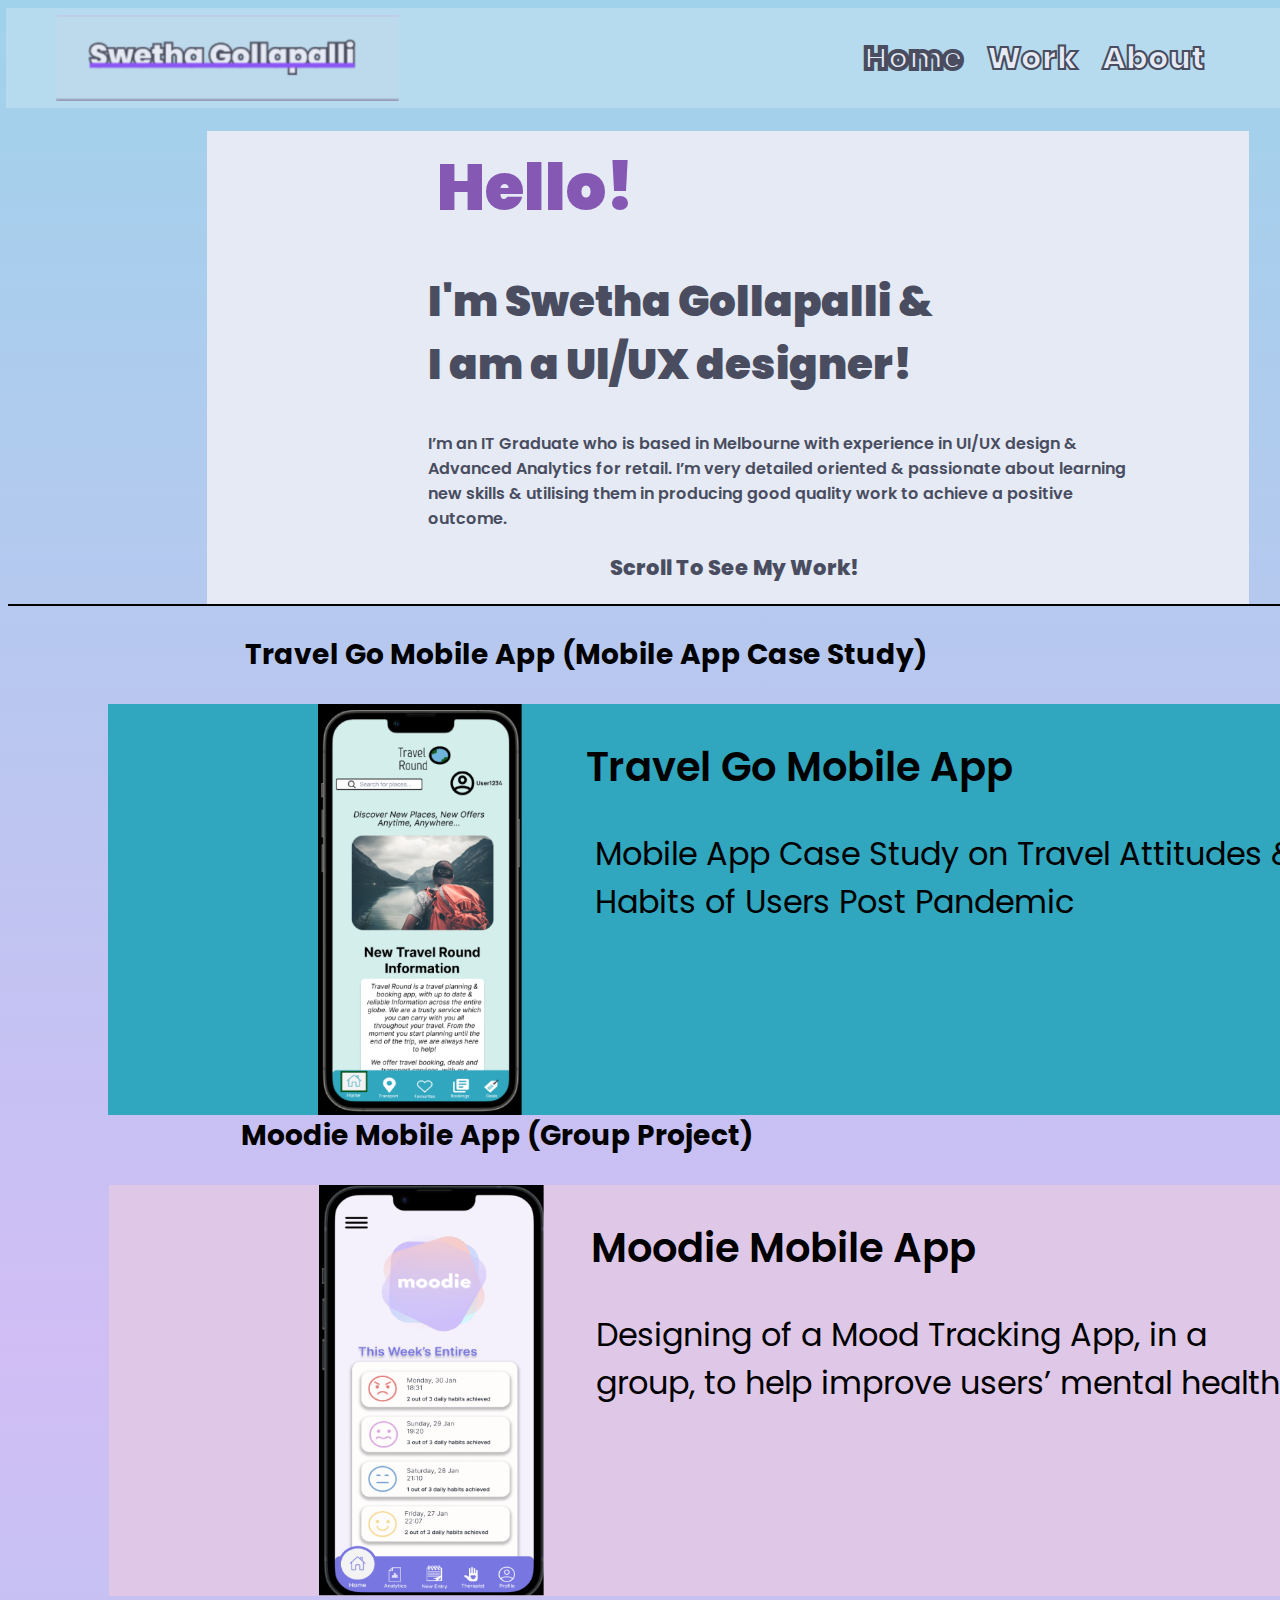
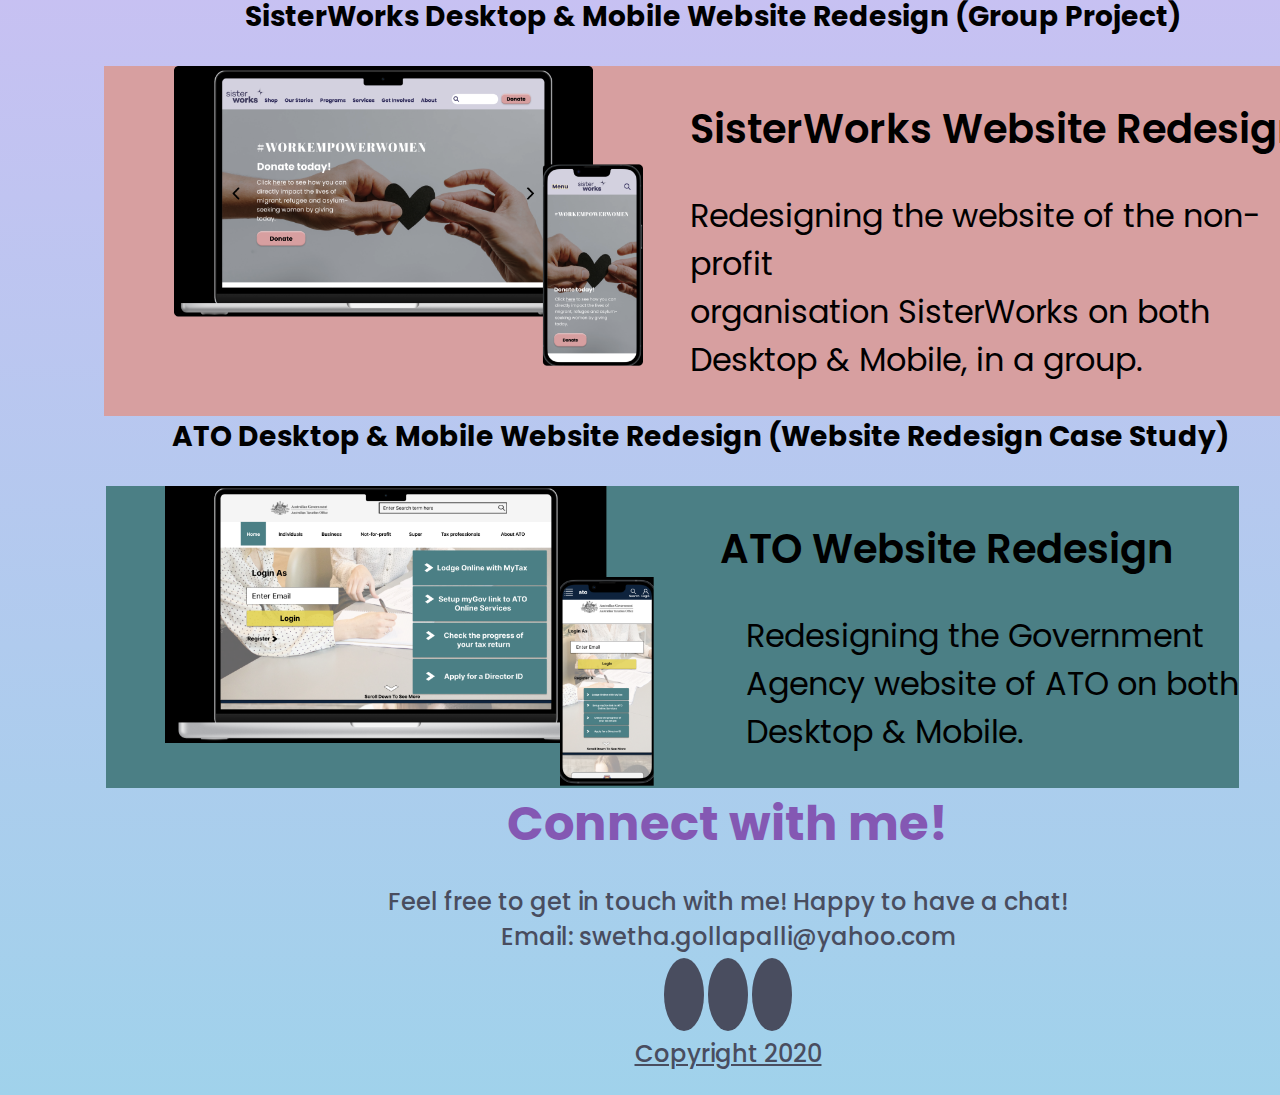
==== index.html @ e9891f5d "Renaming files name" ====
<html>
    <head>
        <meta name='viewport' content='width=device-width, initial-scale=1'>
        <link rel="stylesheet" href="css/index.css">
        <link rel="preconnect" href="https://fonts.googleapis.com">
        <link rel="preconnect" href="https://fonts.gstatic.com" crossorigin>
        <link href="https://fonts.googleapis.com/css2?family=Poppins:wght@400;500;600;700;800;900&display=swap" rel="stylesheet">
        <title></title>
    </head>
    <body>
        <header class= "Navigation">    
            <div class= "inline-block-logo">
                <img src="Images/Screen Shot 2023-04-27 at 6.40 1.png"> 
            </div>
            <nav class= "inline-block">
                <ul>
                    <li id= "Home">Home</li>
                    <li>Work</li>
                    <li>About</li>
                  </ul>
            </nav>
        </header>
        <section class="hero">
            <div class="content">
                <h1 id="uh1">Hello!</h1>
                <h2 id="uh2">I'm Swetha Gollapalli & <br> I am a Ul/UX designer!</h2>
                <p> I’m an IT Graduate who is based in Melbourne with experience in UI/UX design & <br> Advanced Analytics for retail. 
                    I’m very detailed oriented & passionate about learning <br> new skills & utilising them in producing good quality work to achieve a positive <br> outcome.
                </p>
                <p id= "Scroll">Scroll To See My Work!</p>
                <!--Down arrow icon won't be implemented at the moment, researching for a library-->
            </div>
            </section>

            <div class="line-1"></div>

        <section class="casestudyone">
        <div class= "content1">
            <h3>
                Travel Go Mobile App (Mobile App Case Study)
            </h3>
            <div class= "backing-block1">
                <img src= "Images/Case Study image 1.png">
                <h2>Travel Go Mobile App</h2>
                <p>Mobile App Case Study on Travel Attitudes & <br> Habits of Users Post Pandemic</p>
                
            </div>
        </div>
        <section>

        <section class="casestudytwo">
        <div class= "content2">
            <h3>
                Moodie Mobile App (Group Project)
            </h3>
            <div class= "backing-block2">
                <img src= "Images/Case Study image 2.png">
                <h2>Moodie Mobile App</h2>
                <p>Designing of a Mood Tracking App, in a <br> group, to help improve users’ mental health.</p>
            </div>
        </div>
        <section>

        <section class="casestudythree">
        <div class= "content3">
            <h3>
                SisterWorks Desktop & Mobile Website Redesign (Group Project)
            </h3>
            <div class= "backing-block3">
                <img src= "Images/Case Study image 3.png">
                <h2>SisterWorks Website Redesign</h2>
                <p>Redesigning the website of the non-profit <br> organisation SisterWorks on both Desktop & Mobile, in a group.</p>
            </div>
        </div>
        <section>

        <section class="casestudyfour">
        <div class= "content4">
            <h3>
                ATO Desktop & Mobile Website Redesign (Website Redesign Case Study)
            </h3>
            <div class= "backing-block4">
                <img src= "Images/Case Study image 4.png">
                <h2>ATO Website Redesign</h2>
                <p>Redesigning the Government <br> Agency website of ATO on both <br> Desktop & Mobile.</p>
            </div>
        </div>
        <section>


        <footer class= "Footer">
            <h1>Connect with me!</h1>
            <p id="intouch">
                 Feel free to get in touch with me! Happy to have a chat!<br>Email: swetha.gollapalli@yahoo.com
            </p>
            <a href="#" class="fa fa-facebook"></a>
            <a href="#" class="fa fa-instagram"></a>
            <a href="#" class="fa fa-linkedin"></a>

            <p id= "copy"> Copyright 2020 </p>
        </footer>
    </body>
</html>
---- css/index.css ----
body {
    background-image: linear-gradient(#A0D2EB, #D0BDF4, #A0D2EB);
      background-repeat: no-repeat;
      text-align: center;
      width: 1440px;
}


.inline-block li {
    display: inline-block;
    text-align: end;
    font-size: 32px;
    font-family: 'Poppins', sans-serif;
    font-weight: 800;
    color: #E5EAF5;
    stroke: #494D5F;
    -webkit-text-stroke-width: 2px;
    -webkit-text-stroke-color: #494D5F;
    margin: 10px;
}

#Home {
    -webkit-text-stroke-width: 4px;
}

.inline-block {
    text-align: end;
    float: right;
    margin-left: 415px;
}

.inline-block-logo img {
    vertical-align: top;
    float: left;
    height: 86px;
    margin-left: 50px;
}

.hero {
    align-items: left;
    display: flex;
    margin-left: 366px;
    background-color: #E5EAF5;
    margin-right: 199px;
    margin-left: 199;
    margin-top: 25px;
}

.content {
    text-align: left;
    margin-left: 221px;

}

.Navigation {
    display: flex;
    vertical-align: top;
    background-color: #B6DBEE;
    align-items: center;
    margin: -2px;
    margin-top: 0px;
}

#uh1 {
    font-family: 'Poppins', sans-serif;
    font-weight: 900;
    font-size: 64px;
    color: #8458B3
}

#uh2 {
    font-family: 'Poppins', sans-serif;
    font-weight: 900;
    font-size: 42px;
    color: #494D5F
}

#Scroll {
    font-family: 'Poppins', sans-serif;
    font-weight: 800;
    font-size: 21px;
    text-align: center;
    margin-left: -85px;
}

.line-1 {
    height: 2px;
    background: black;
  }

  .line-2 {
    height: 2px;
    background: black;
  }

.hero p {
    font-family: 'Poppins', sans-serif;
    font-weight: 600;
    color: #494D5F
}

h1 {
    font-family: 'Poppins', sans-serif;
    font-weight: 700;
    font-size: 48px;
    color: #8458B3;
    margin: 9px;
}

h2 {
    font-family: 'Poppins', sans-serif;
    font-weight: 600;
    font-size: 40px;
}

h3 {
    font-family: 'Poppins', sans-serif;
    font-weight: 700;
    font-size: 28px;
}


.content1 h3 {
    text-align: left;
    margin-left: 237px;
}

.backing-block1{
    float: left;
    background-color: #31A6BF;
    margin-left: 100px;
}

.backing-block1 h2{
    margin-right: 218px;
}

.backing-block1 p {
    font-size: 32px;
    font-family: 'Poppins', sans-serif;
    font-weight: 400;
    margin-left: 487px;
    text-align: left;
}

.backing-block1 img {
    float: left;
    height: 411px;
    margin-left: 210px;

}



.content2 h3 {
    text-align: left;
    margin-left: 233px;
    margin-right: 50px;
}

.backing-block2{
    float: left;
    background-color: #DFC8E7;
    margin-left: 101px;
}

.backing-block2 h2{
    margin-right: 264px;
}

.backing-block2 p {
    font-size: 32px;
    font-family: 'Poppins', sans-serif;
    font-weight: 400;
    margin-left: 487px;
    text-align: left;
}

.backing-block2 img {
    float: left;
    height: 411px;
    margin-left: 210px;

}


.content3 h3 {
    text-align: left;
    margin-left: 237px;
}

.backing-block3{
    float: left;
    background-color: #D79FA0;
    margin-left: 96px;
    margin-right: 144px;
}

.backing-block3 h2{
        margin-left: 500px;
        text-align: left;
        padding-left: -27px;
        padding-left: 86px;
}

.backing-block3 p {
    font-size: 32px;
    font-family: 'Poppins', sans-serif;
    font-weight: 400;
    margin-left: 586px;
    text-align: left;
}

.backing-block3 img {
    float: left;
    height: 300px;
    margin-left: 70px;

}

.content4 h3 {
    text-align: left;
    margin-left: 164px;
}

.backing-block4{
    float: left;
    background-color: #4B7F85;
    margin-left: 98px;
    margin-right: 184px;
}

.backing-block4 h2{
    margin-left: 73px;
}

.backing-block4 p {
    font-size: 32px;
    font-family: 'Poppins', sans-serif;
    font-weight: 400;
    margin-left: 640px;
    text-align: left;
}

.backing-block4 img {
    float: left;
    height: 300px;
    margin-left: 59px;

}

.Footer {
margin-top: 50px;
}



#intouch {
    font-family: 'Poppins', sans-serif;
    font-size: 24px;
    font-weight: 500;
    color: #494D5F
}

#copy{
    font-family: 'Poppins', sans-serif;
    font-size: 24px;
    font-weight: 500;
    color: #494D5F;
    text-decoration:underline;
}

footer .fa {
    padding: 20px;
    font-size: 30px;
    width: 30px;
    text-align: center;
    text-decoration: none;
    margin: 5px 2px;
    border-radius: 50%;
  }
  
  .fa:hover {
      opacity: 0.7;
  }
  
  .fa-facebook {
    background: #494D5F;
    color: white;
  }

  .fa-instagram {
    background: #494D5F;
    color: white;
  }

  .fa-linkedin {
    background: #494D5F;
    color: white;
  }
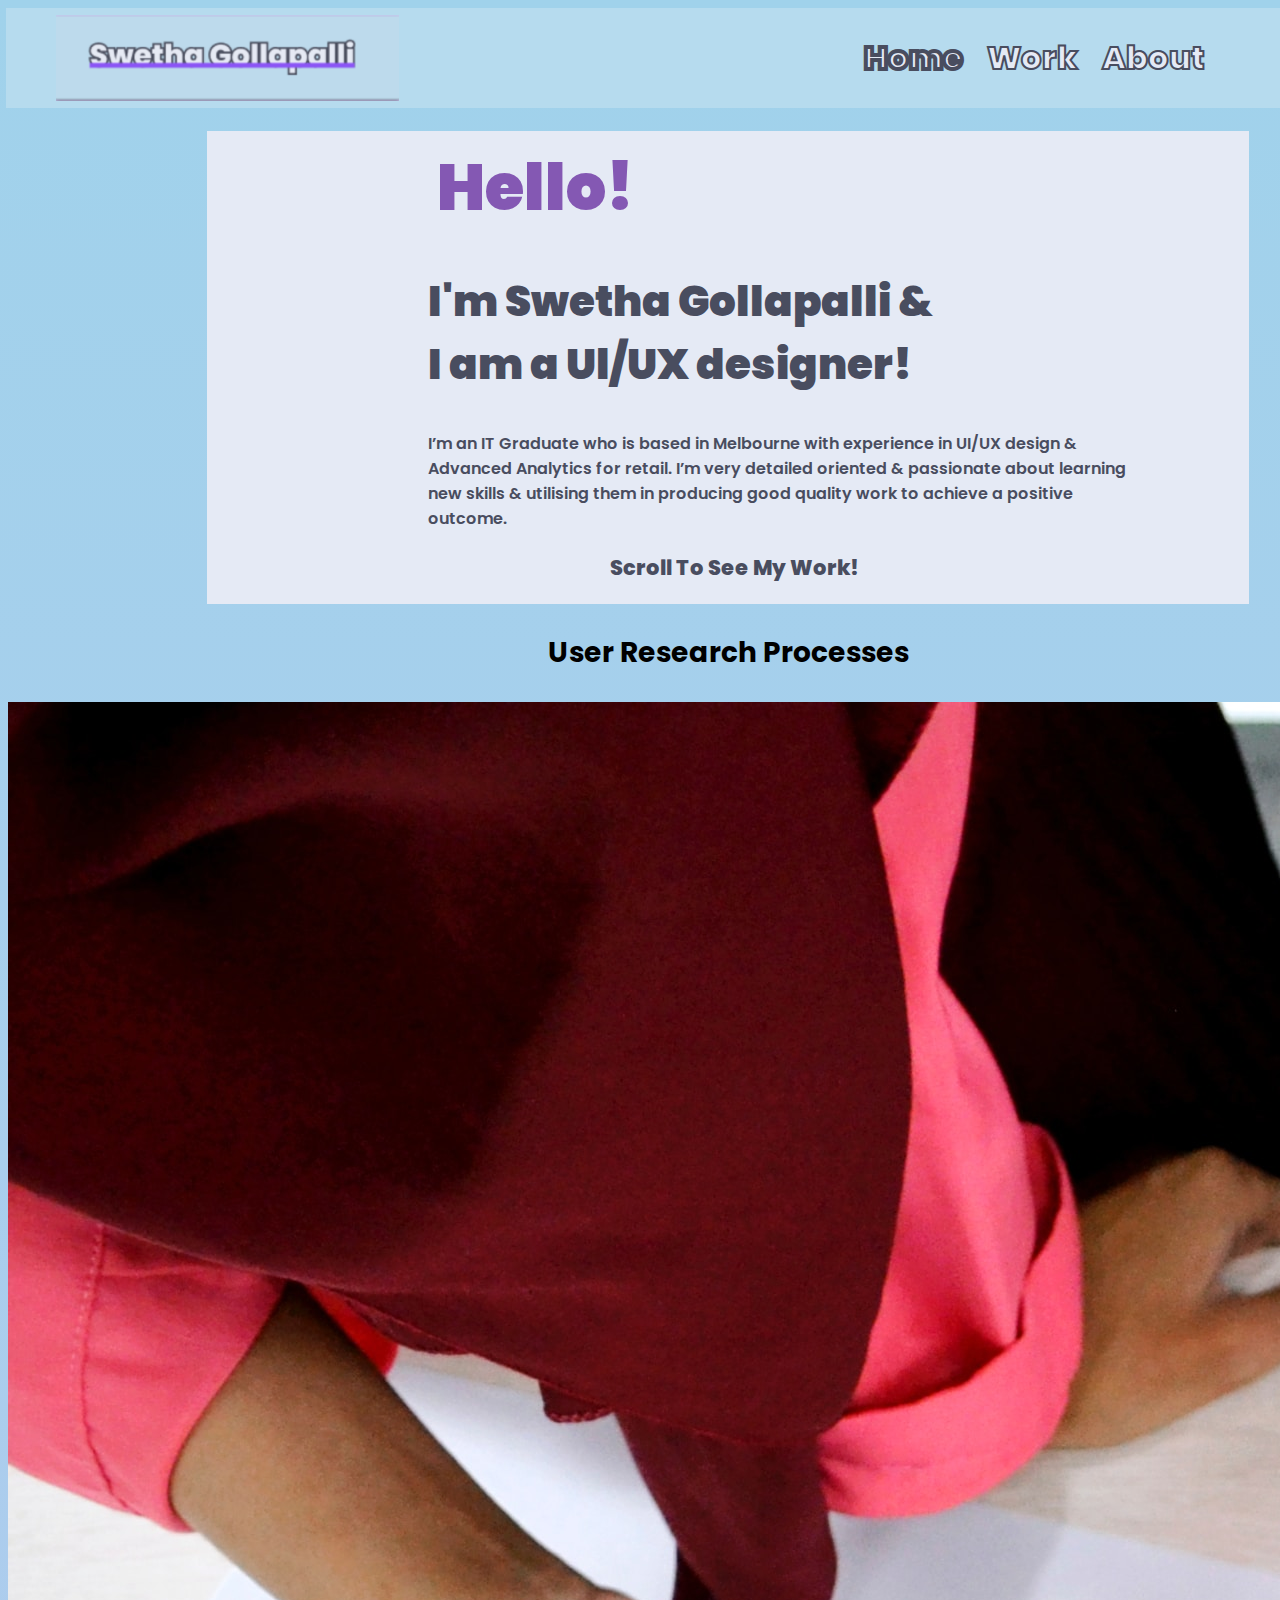
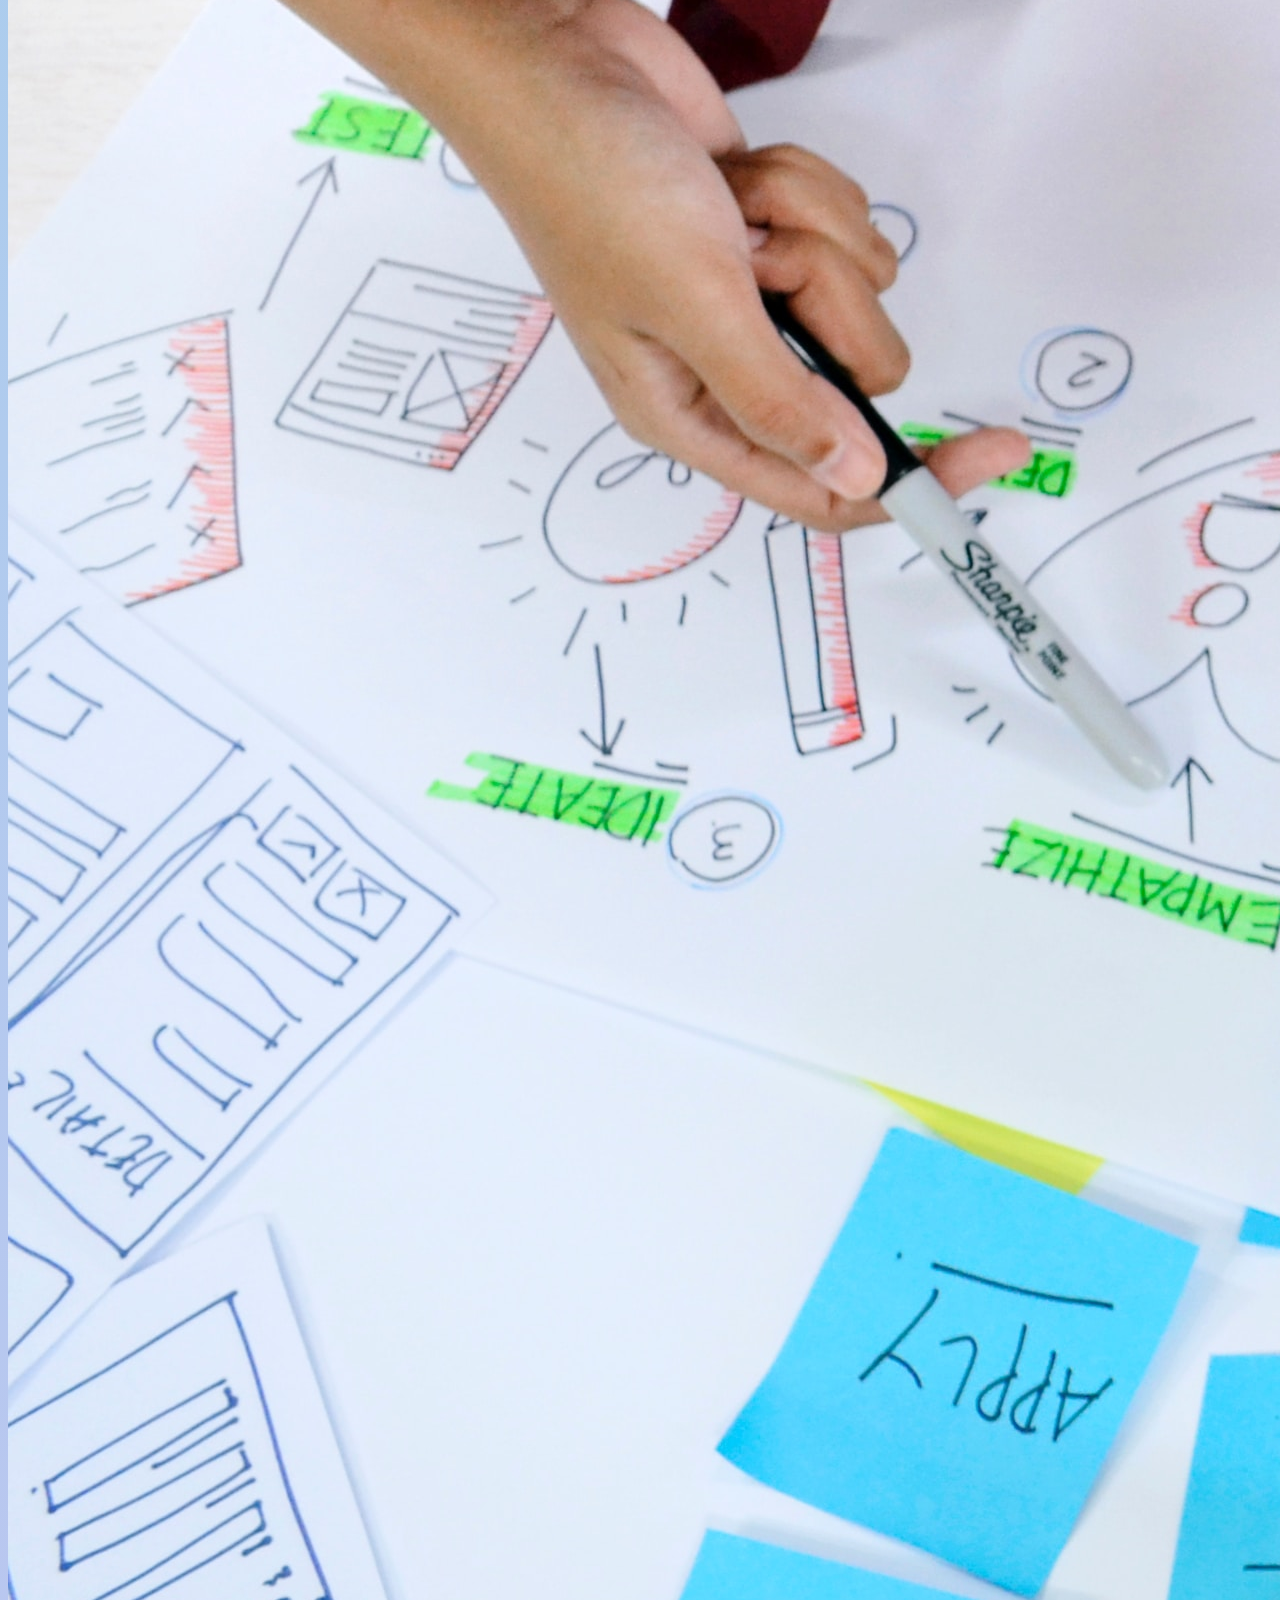
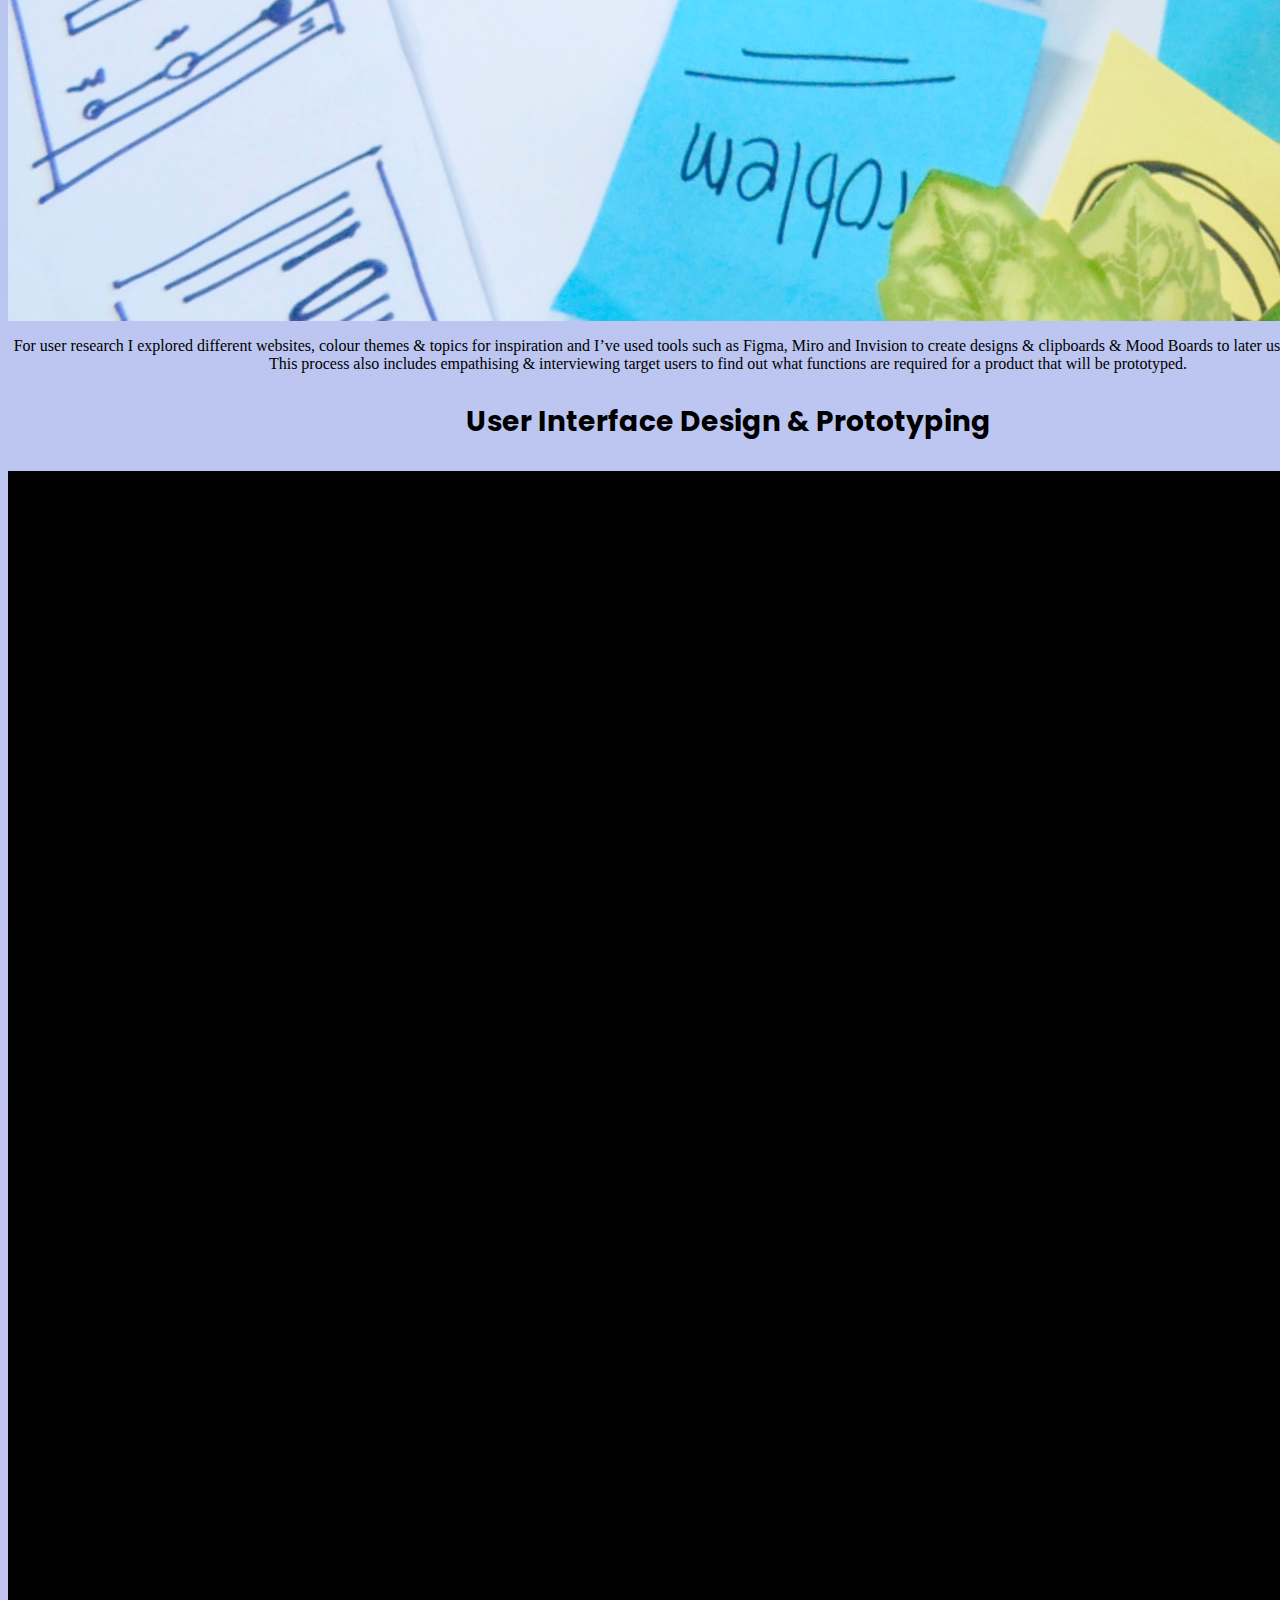
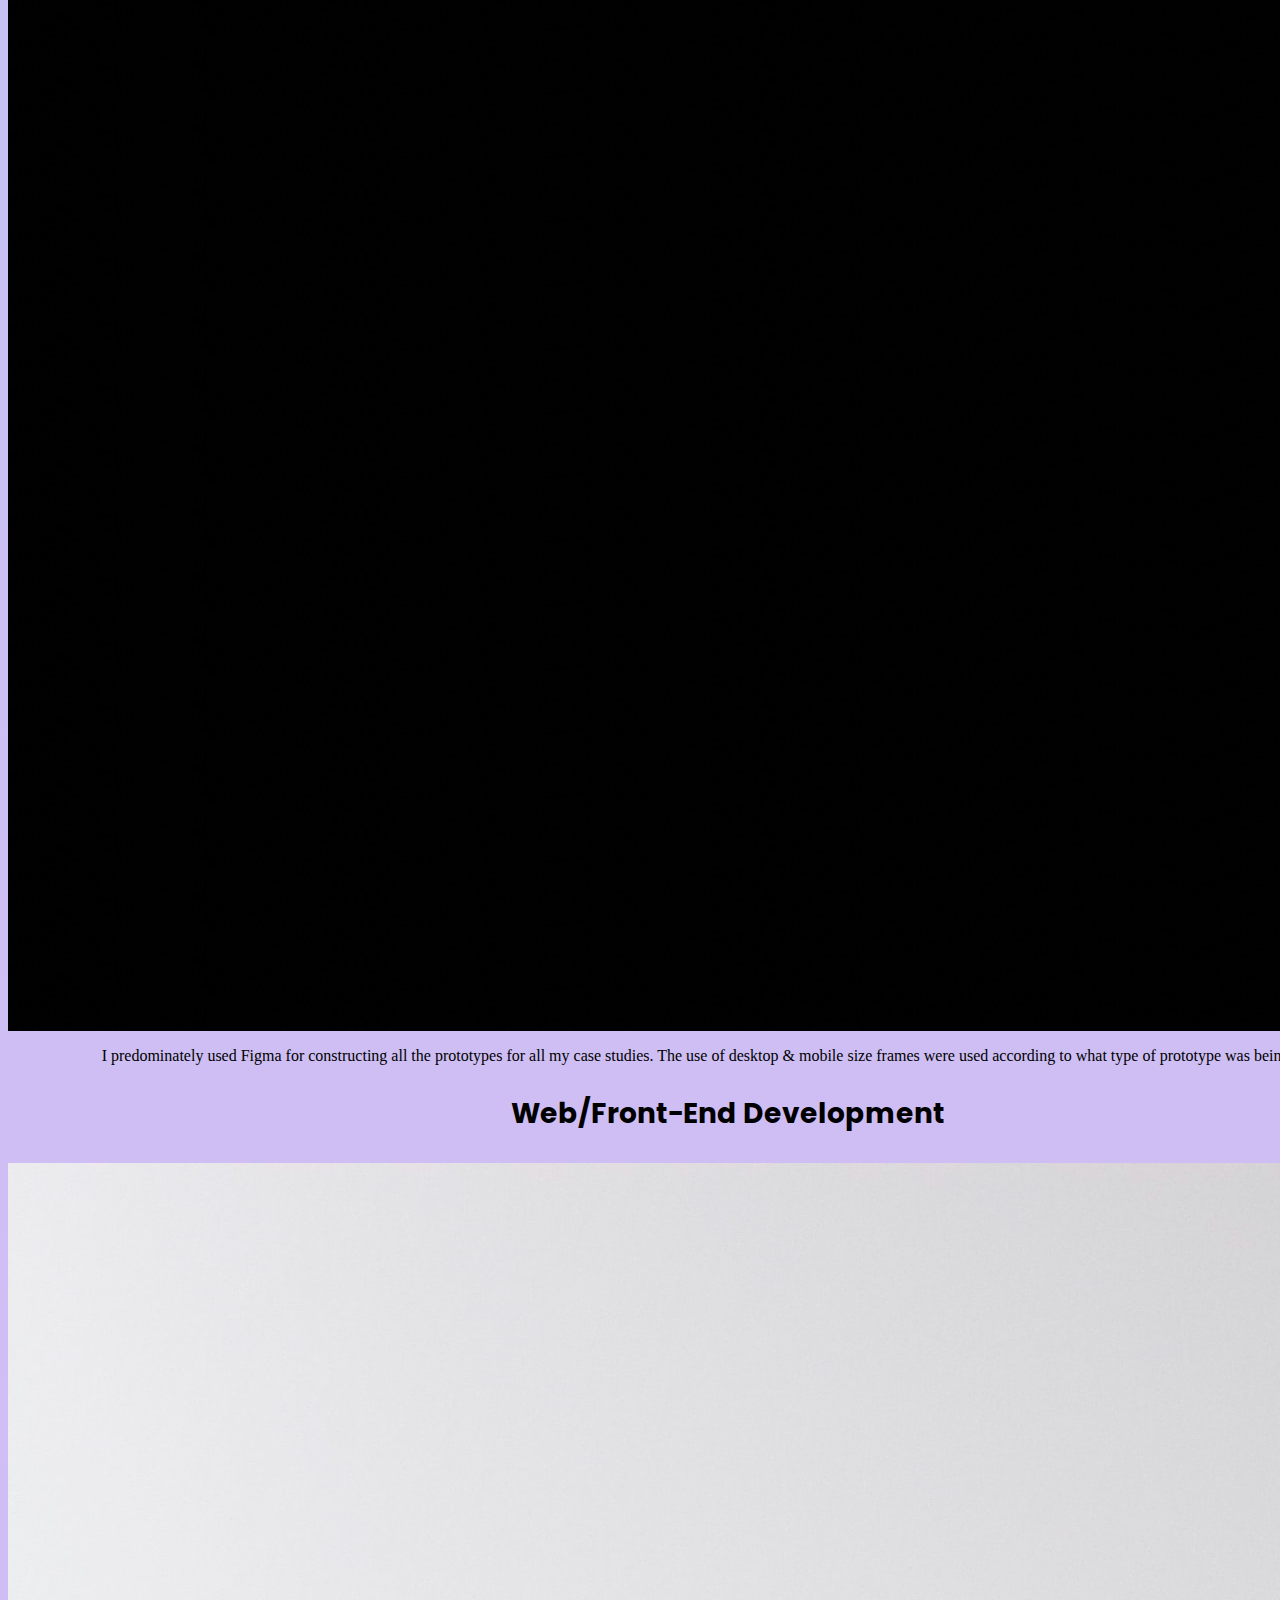
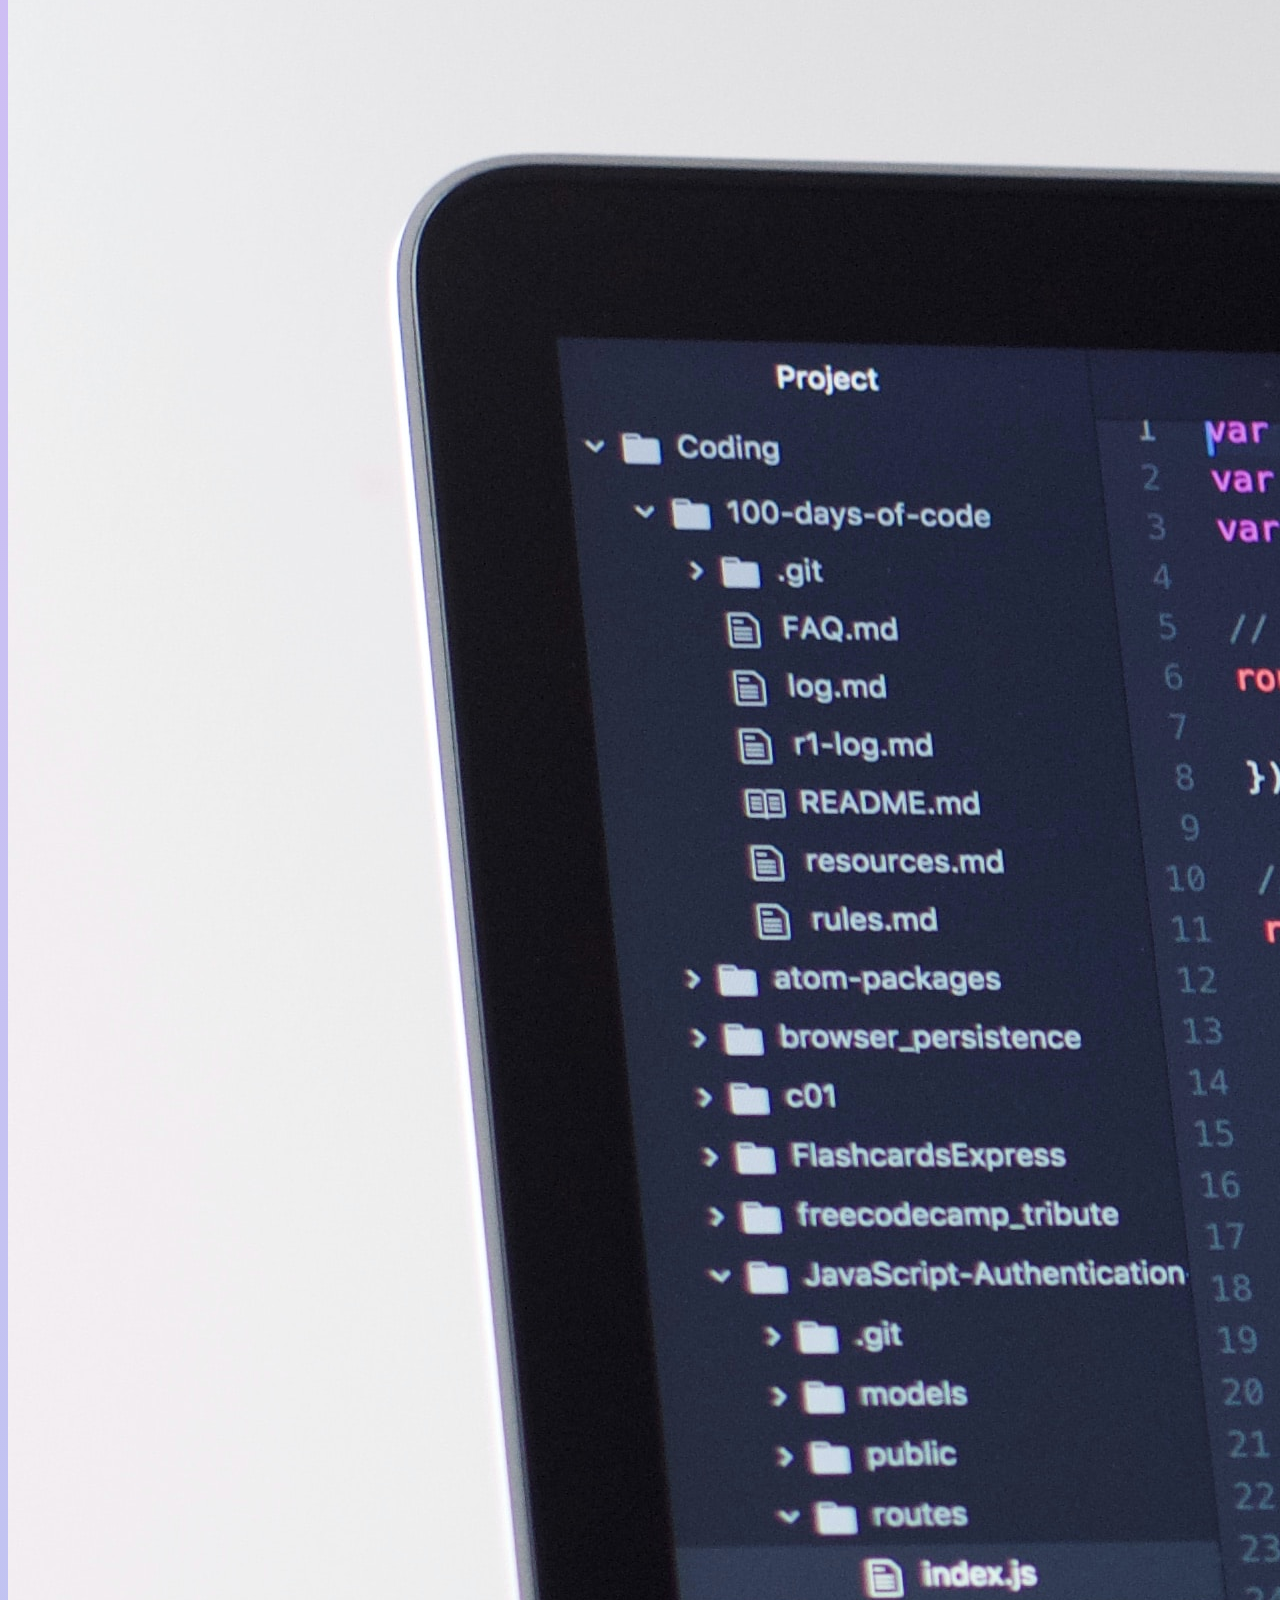
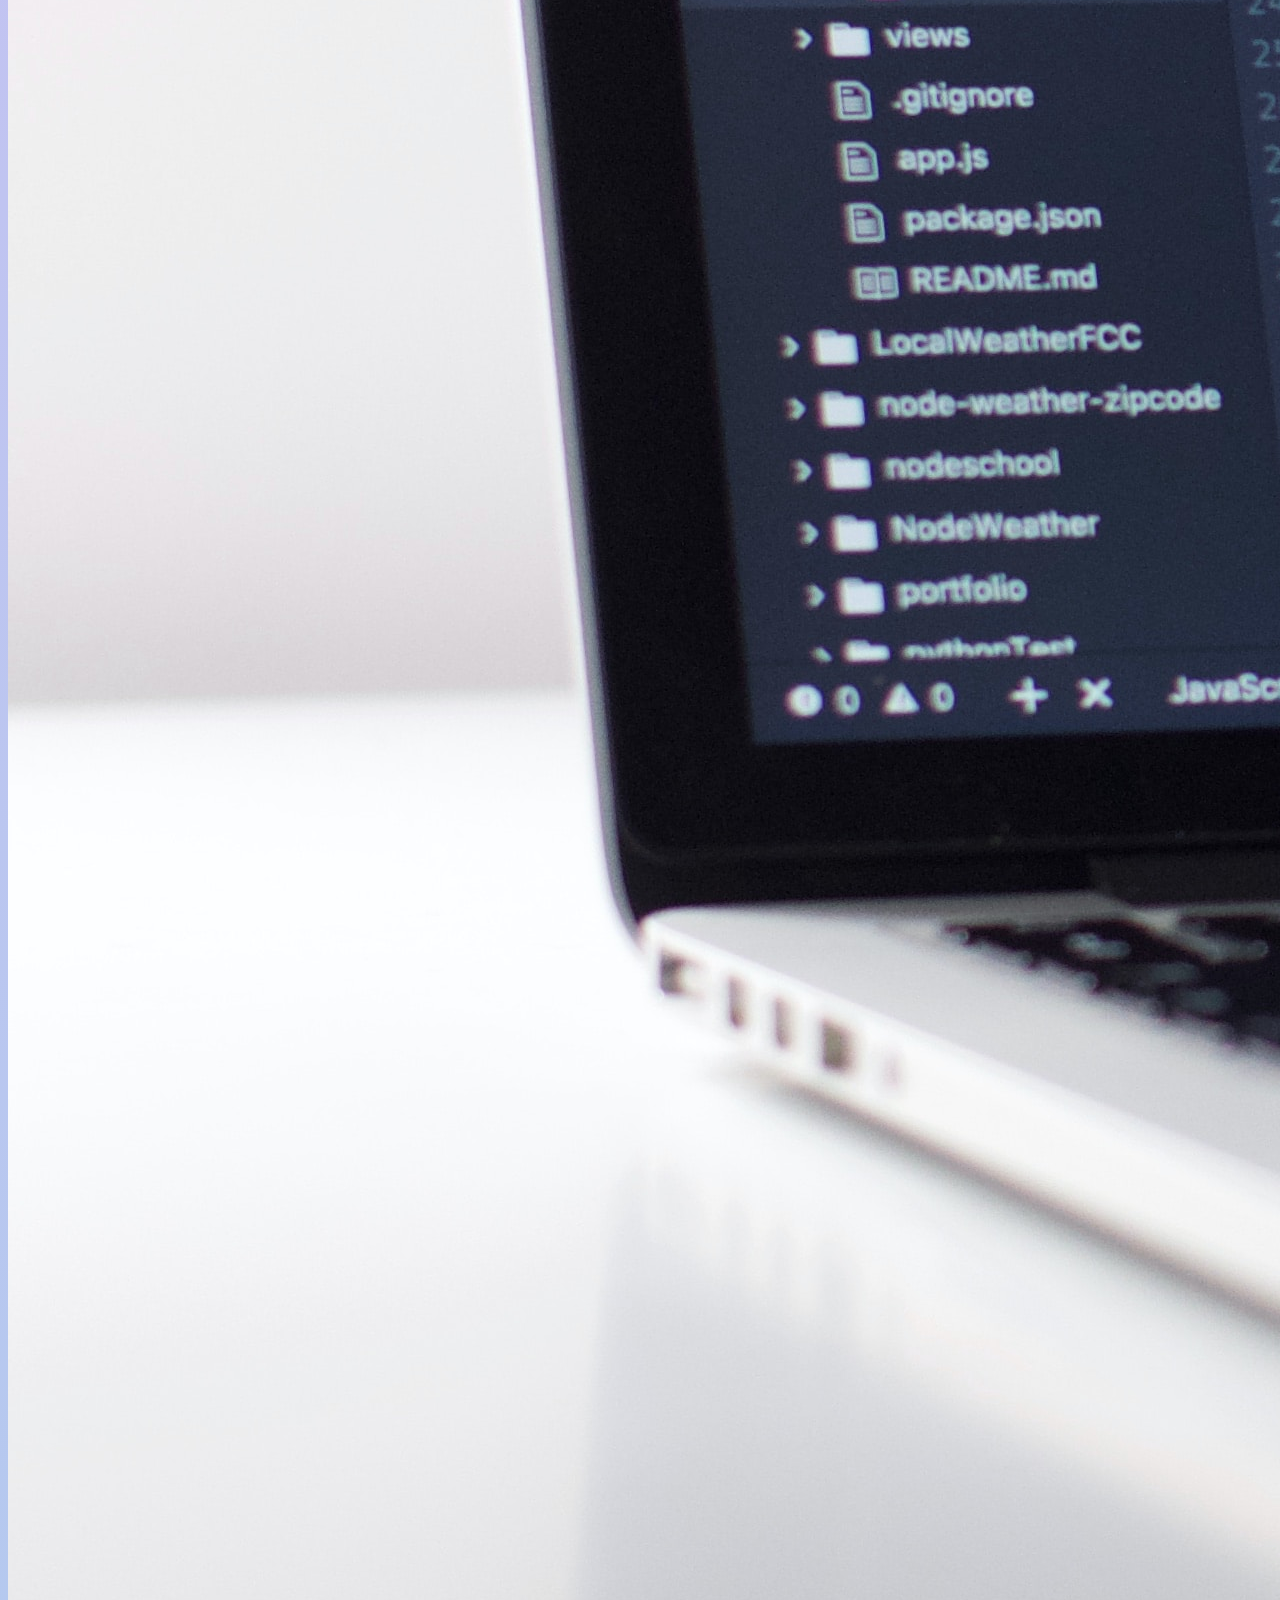
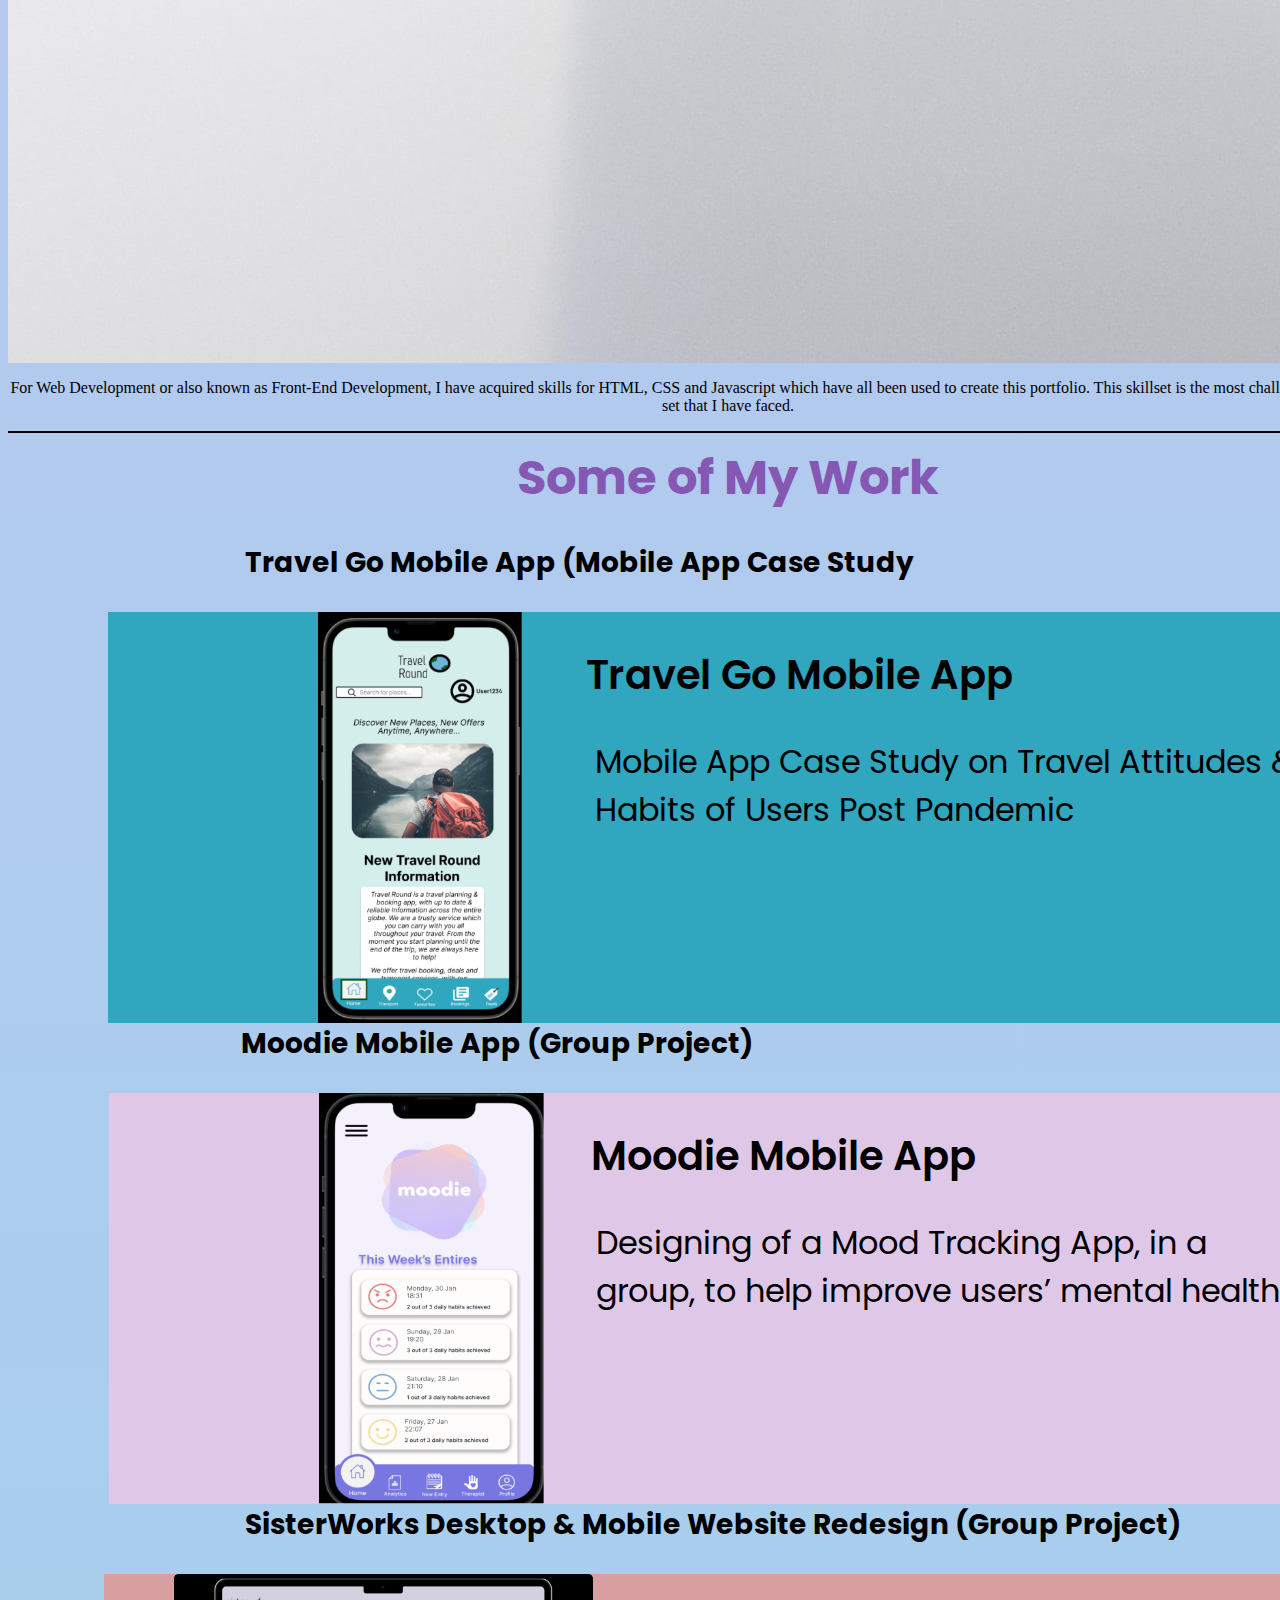
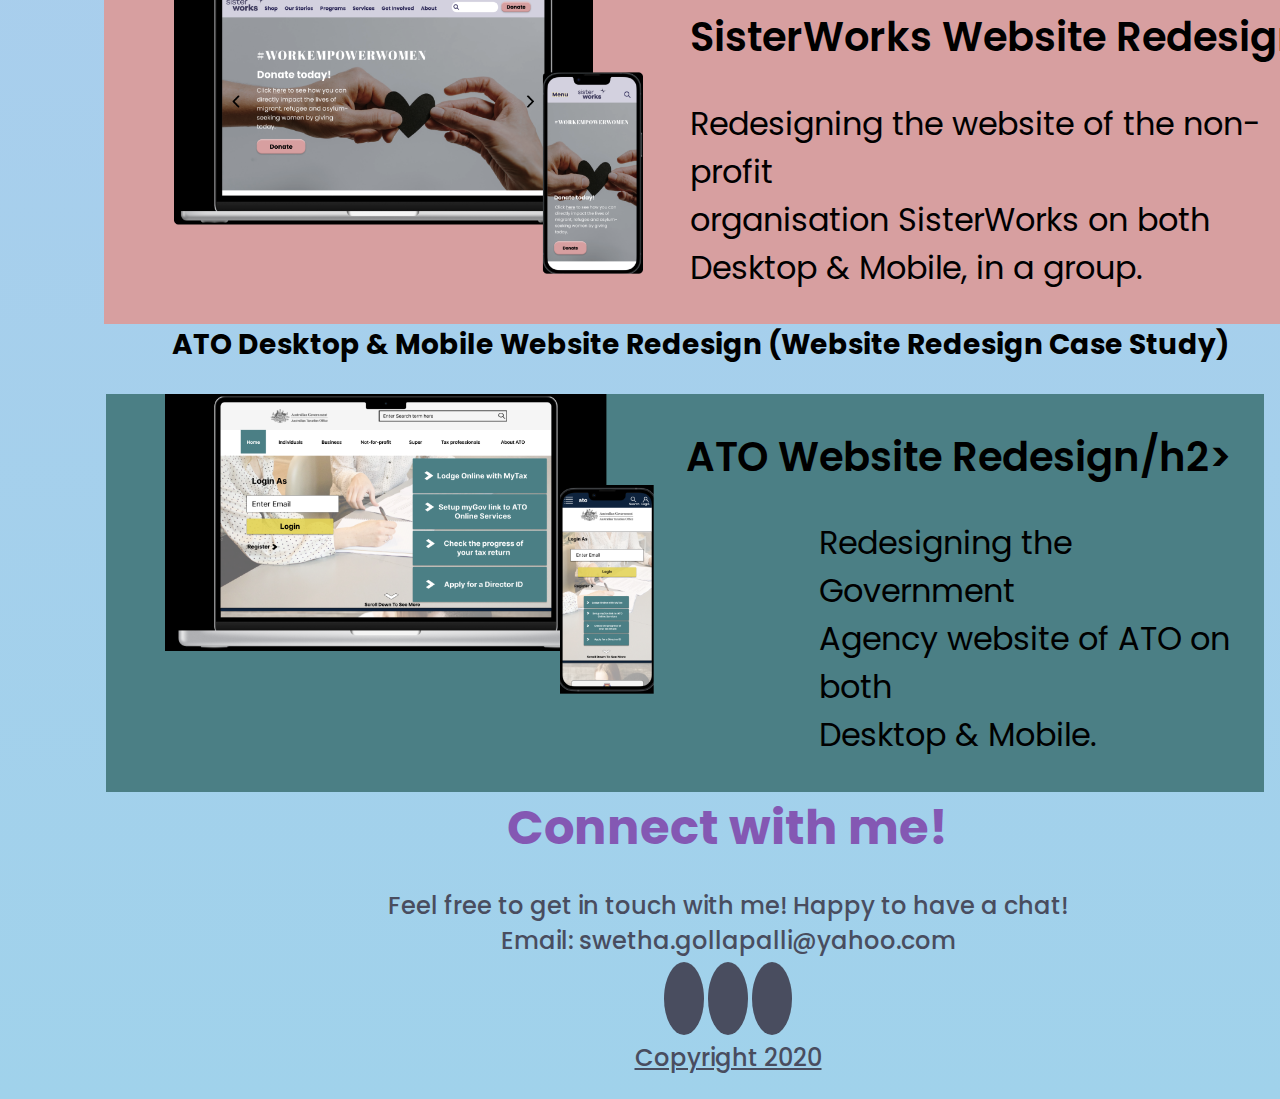
==== commit a7164b0a: "HTML Set up" ====
--- a/index.html
+++ b/index.html
@@ -30,62 +30,75 @@
                 <p id= "Scroll">Scroll To See My Work!</p>
                 <!--Down arrow icon won't be implemented at the moment, researching for a library-->
             </div>
-            </section>
+        </section>
+
+
+        <section class="MySkills">
+            <h1 id="Skills Title">
+
+            </h1>
+            <div class="MySkillsGrid">
+                <div class= "UserResearch">
+                    <h3>User Research Processes</h3>
+                    <img src="Images/ux-indonesia-qC2n6RQU4Vw-unsplash.jpeg">
+                    <p>For user research I explored different websites, colour themes & topics for inspiration and I’ve used tools such as Figma, Miro and Invision to create designs & clipboards & Mood Boards to later use for the final prototypes. This process also includes empathising & interviewing target users to find out what functions are required for a product that will be prototyped.</p>
+                </div>
+                <div class= "UIP">
+                    <h3>User Interface Design & Prototyping</h3>
+                    <img src="Images/shubham-dhage-4tXfdctTcWs-unsplash.jpeg">
+                    <p>I predominately used Figma for constructing all the prototypes for all my case studies. The use of desktop & mobile size frames were used according to what type of prototype was being designed.</p>
+                </div>
+                <div class= "WebDev">
+                    <h3>Web/Front-End Development</h3>
+                    <img src="Images/clement-helardot-95YRwf6CNw8-unsplash.jpeg">
+                    <p>For Web Development or also known as Front-End Development, I have acquired skills for HTML, CSS and Javascript which have all been used to create this portfolio. This skillset is the most challenging of all the UX Skill set that I have faced.</p>
+                </div>
+            </div>
+        </section>
 
             <div class="line-1"></div>
 
-        <section class="casestudyone">
-        <div class= "content1">
-            <h3>
-                Travel Go Mobile App (Mobile App Case Study)
-            </h3>
-            <div class= "backing-block1">
-                <img src= "Images/Case Study image 1.png">
-                <h2>Travel Go Mobile App</h2>
-                <p>Mobile App Case Study on Travel Attitudes & <br> Habits of Users Post Pandemic</p>
-                
-            </div>
-        </div>
-        <section>
+     <section class="MyWork">
 
-        <section class="casestudytwo">
-        <div class= "content2">
-            <h3>
-                Moodie Mobile App (Group Project)
-            </h3>
-            <div class= "backing-block2">
-                <img src= "Images/Case Study image 2.png">
-                <h2>Moodie Mobile App</h2>
-                <p>Designing of a Mood Tracking App, in a <br> group, to help improve users’ mental health.</p>
-            </div>
-        </div>
-        <section>
+        <h1>Some of My Work</h1>
+            <div class="Works">
+                    <div class= "content1">
+                        <h3> Travel Go Mobile App (Mobile App Case Study</h3>
+                        <div class= "backing-block1">
+                            <img src= "Images/Case Study image 1.png">
+                            <h2>Travel Go Mobile App</h2>
+                            <p>Mobile App Case Study on Travel Attitudes & <br> Habits of Users Post Pandemic</p>
+                        </div>
+                    <div>
+        
+                     <div class= "content2">
+                            <h3> Moodie Mobile App (Group Project)</h3>
+                            <div class= "backing-block2">
+                                <img src= "Images/Case Study image 2.png">
+                                <h2>Moodie Mobile App</h2>
+                                <p>Designing of a Mood Tracking App, in a <br> group, to help improve users’ mental health.</p>
+                            </div>
+                        <div>
 
-        <section class="casestudythree">
-        <div class= "content3">
-            <h3>
-                SisterWorks Desktop & Mobile Website Redesign (Group Project)
-            </h3>
-            <div class= "backing-block3">
-                <img src= "Images/Case Study image 3.png">
-                <h2>SisterWorks Website Redesign</h2>
-                <p>Redesigning the website of the non-profit <br> organisation SisterWorks on both Desktop & Mobile, in a group.</p>
-            </div>
-        </div>
-        <section>
-
-        <section class="casestudyfour">
-        <div class= "content4">
-            <h3>
-                ATO Desktop & Mobile Website Redesign (Website Redesign Case Study)
-            </h3>
-            <div class= "backing-block4">
-                <img src= "Images/Case Study image 4.png">
-                <h2>ATO Website Redesign</h2>
-                <p>Redesigning the Government <br> Agency website of ATO on both <br> Desktop & Mobile.</p>
-            </div>
-        </div>
-        <section>
+                    <div class= "content3">
+                                <h3> SisterWorks Desktop & Mobile Website Redesign (Group Project)</h3>
+                                <div class= "backing-block3">
+                                    <img src= "Images/Case Study image 3.png">
+                                    <h2>SisterWorks Website Redesign</h2>
+                                    <p>Redesigning the website of the non-profit <br> organisation SisterWorks on both Desktop & Mobile, in a group.</p>
+                                </div>
+                            <div>    
+                                
+                    <div class= "content4">
+                                    <h3>  ATO Desktop & Mobile Website Redesign (Website Redesign Case Study)</h3>
+                                    <div class= "backing-block4">
+                                        <img src= "Images/Case Study image 4.png">
+                                        <h2>ATO Website Redesign/h2>
+                                        <p>Redesigning the Government <br> Agency website of ATO on both <br> Desktop & Mobile.</p>
+                                    </div>
+                                <div>             
+             </div>
+    </section>
 
 
         <footer class= "Footer">
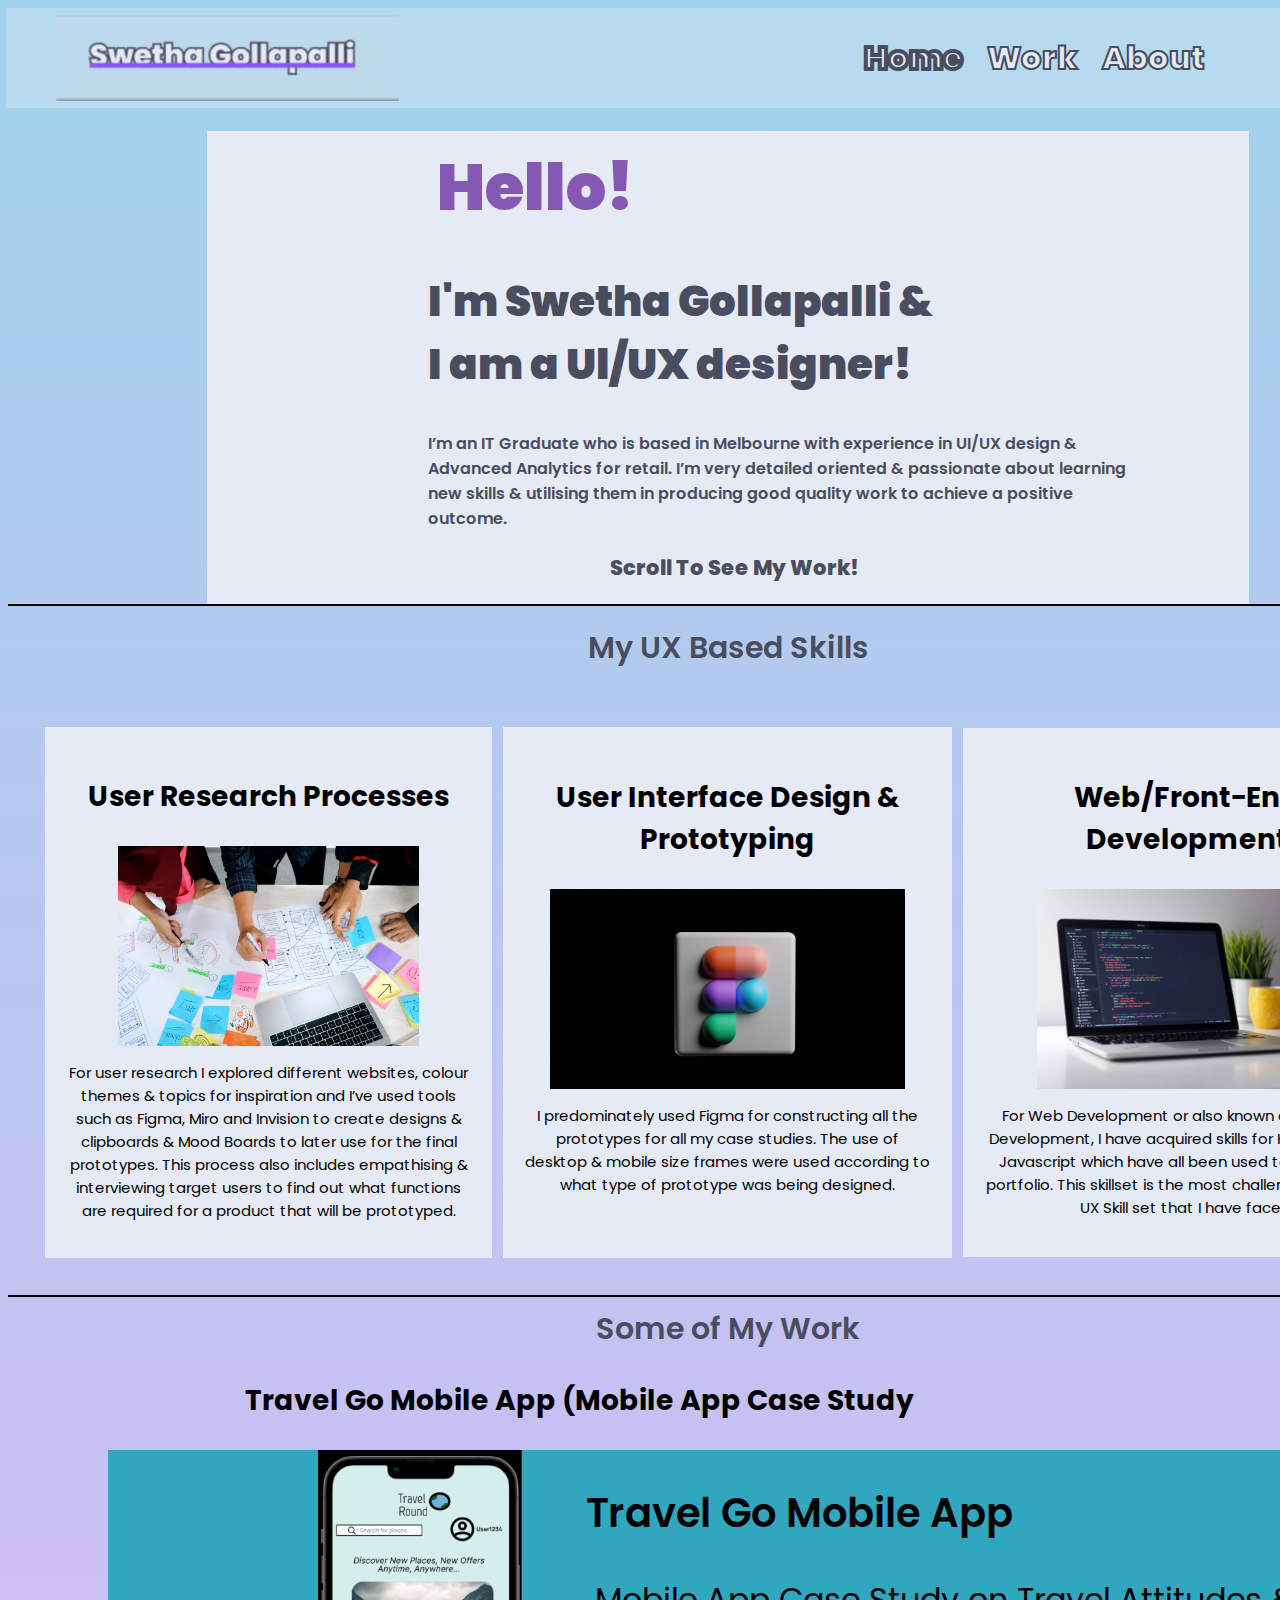
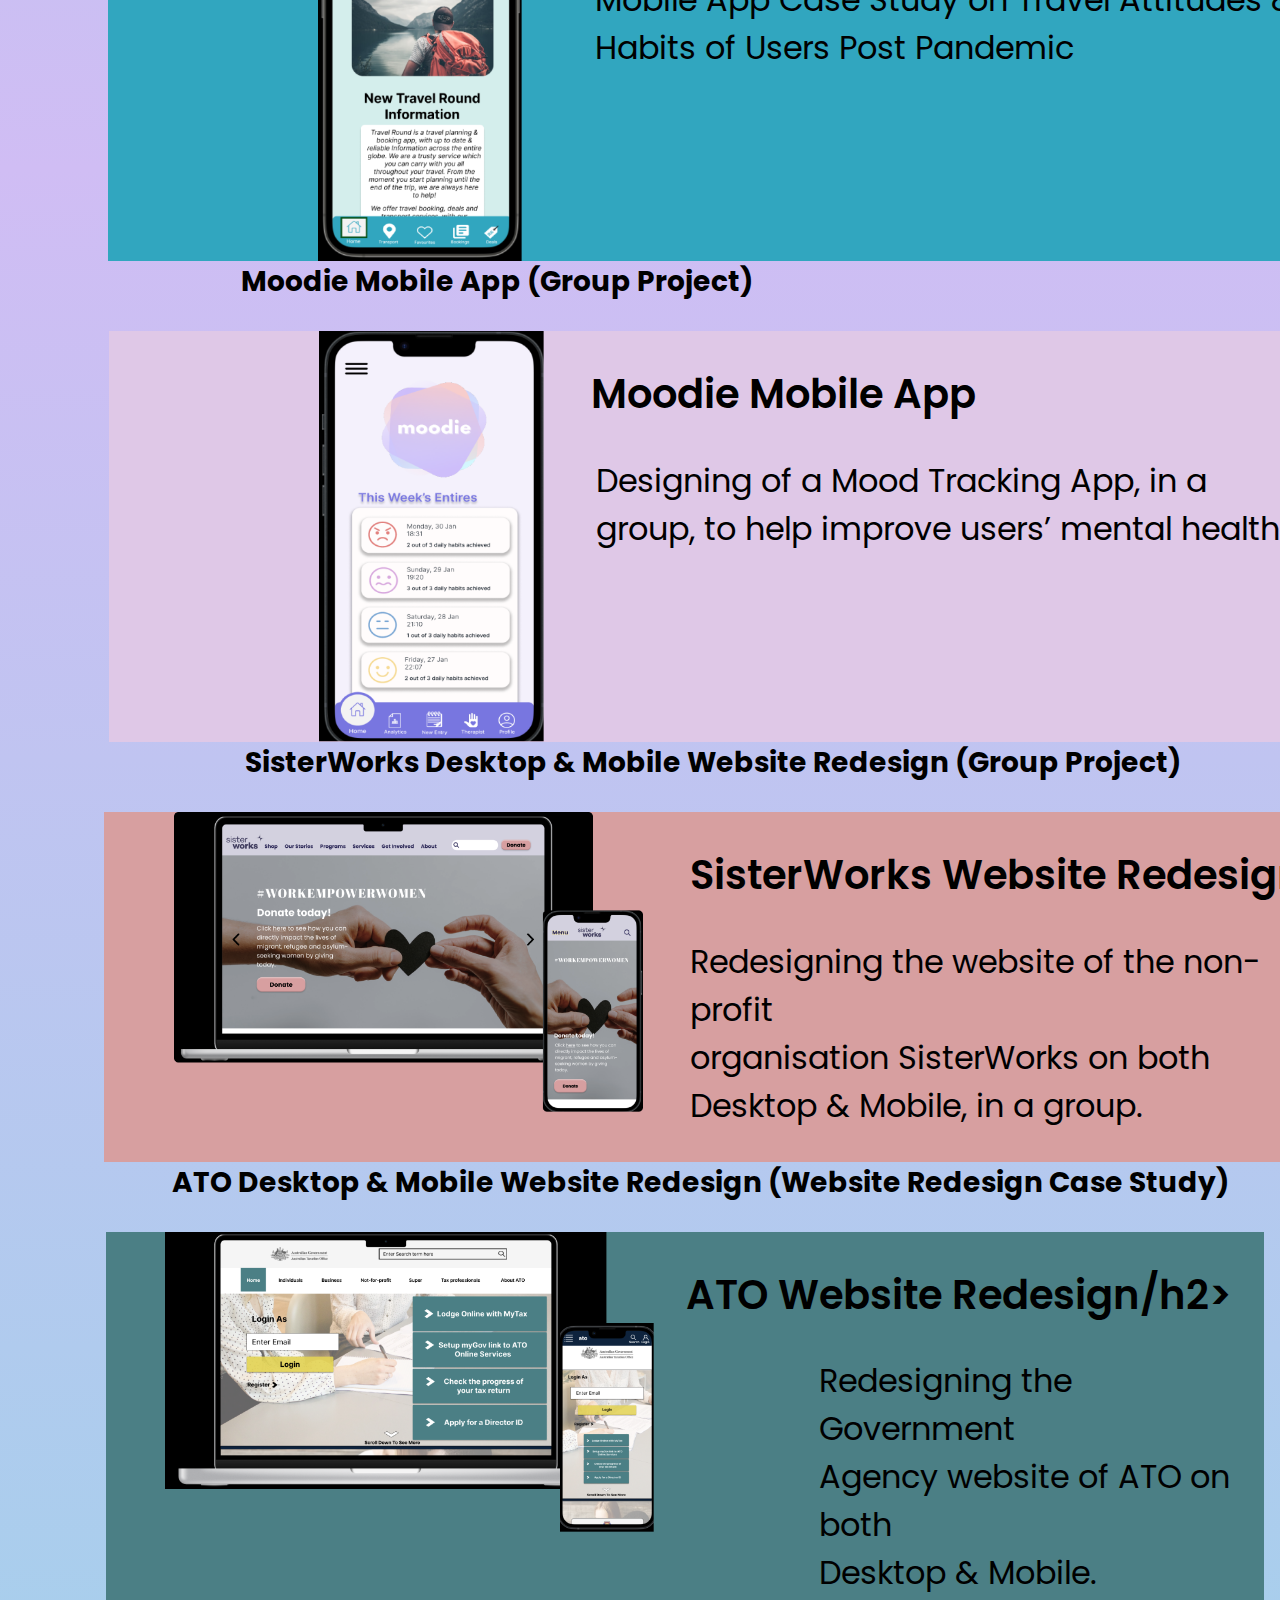
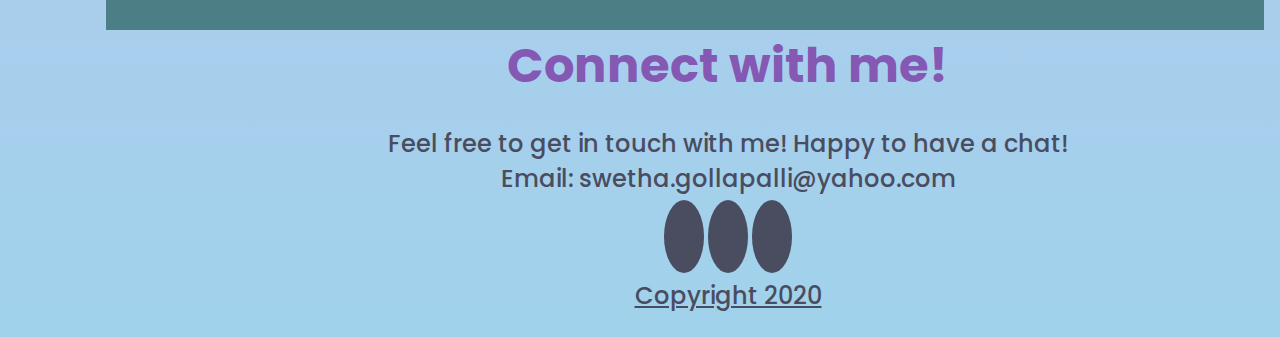
==== commit 8702e42f: "My Skills Section Done" ====
--- a/index.html
+++ b/index.html
@@ -32,12 +32,12 @@
             </div>
         </section>
 
+        <div class="line-1"></div>
 
+<!-- MY UX SKILLS section coded using css flex -->
         <section class="MySkills">
-            <h1 id="Skills Title">
-
-            </h1>
-            <div class="MySkillsGrid">
+            <h1 id="SkillsTitle"> My UX Based Skills</h1>
+            <div class="MySkillsFlex">
                 <div class= "UserResearch">
                     <h3>User Research Processes</h3>
                     <img src="Images/ux-indonesia-qC2n6RQU4Vw-unsplash.jpeg">
@@ -56,11 +56,12 @@
             </div>
         </section>
 
-            <div class="line-1"></div>
+        <div class="line-1"></div>
+
 
      <section class="MyWork">
 
-        <h1>Some of My Work</h1>
+        <h1 id= "WorkTitle">Some of My Work</h1>
             <div class="Works">
                     <div class= "content1">
                         <h3> Travel Go Mobile App (Mobile App Case Study</h3>
--- a/css/index.css
+++ b/css/index.css
@@ -121,6 +121,76 @@
 }
 
 
+.MySkillsFlex {
+    display: flex;
+}
+
+#SkillsTitle {
+    font-size: 30px;
+    font-weight: 600;
+    font-family:  'Poppins', sans-serif;
+    color: #494D5F;
+    padding: 10px;
+}
+
+.UserResearch {
+    width: 33%;
+    margin: 37px;
+    padding: 21px;
+    margin-right: -26px;
+    background-color: #E5EAF5;
+}
+
+.UserResearch img {
+    height: 200px;
+}
+
+.UserResearch p {
+    font-size: 15px;
+    font-family: 'Poppins', sans-serif;
+}
+
+.UIP {
+    width: 33%;
+    margin: 37px;
+    padding: 22px;
+    margin-right: 64px;
+    background-color: #E5EAF5;
+}
+
+.UIP img{
+    height: 200px;
+}
+
+.UIP p {
+    font-size: 15px;
+    font-family: 'Poppins', sans-serif;
+}
+
+.WebDev {
+    width: 33%;
+    margin: 38px;
+    padding: 21px;
+    margin-left: -53px;
+    background-color: #E5EAF5;
+}
+
+.WebDev img {
+    height: 200px;
+}
+
+.WebDev p {
+    font-size: 15px;
+    font-family: 'Poppins', sans-serif;
+}
+
+#WorkTitle {
+    font-size: 30px;
+    font-weight: 600;
+    font-family:  'Poppins', sans-serif;
+    color: #494D5F;
+}
+
 .content1 h3 {
     text-align: left;
     margin-left: 237px;
@@ -249,6 +319,8 @@
     margin-left: 59px;
 
 }
+
+
 
 .Footer {
 margin-top: 50px;
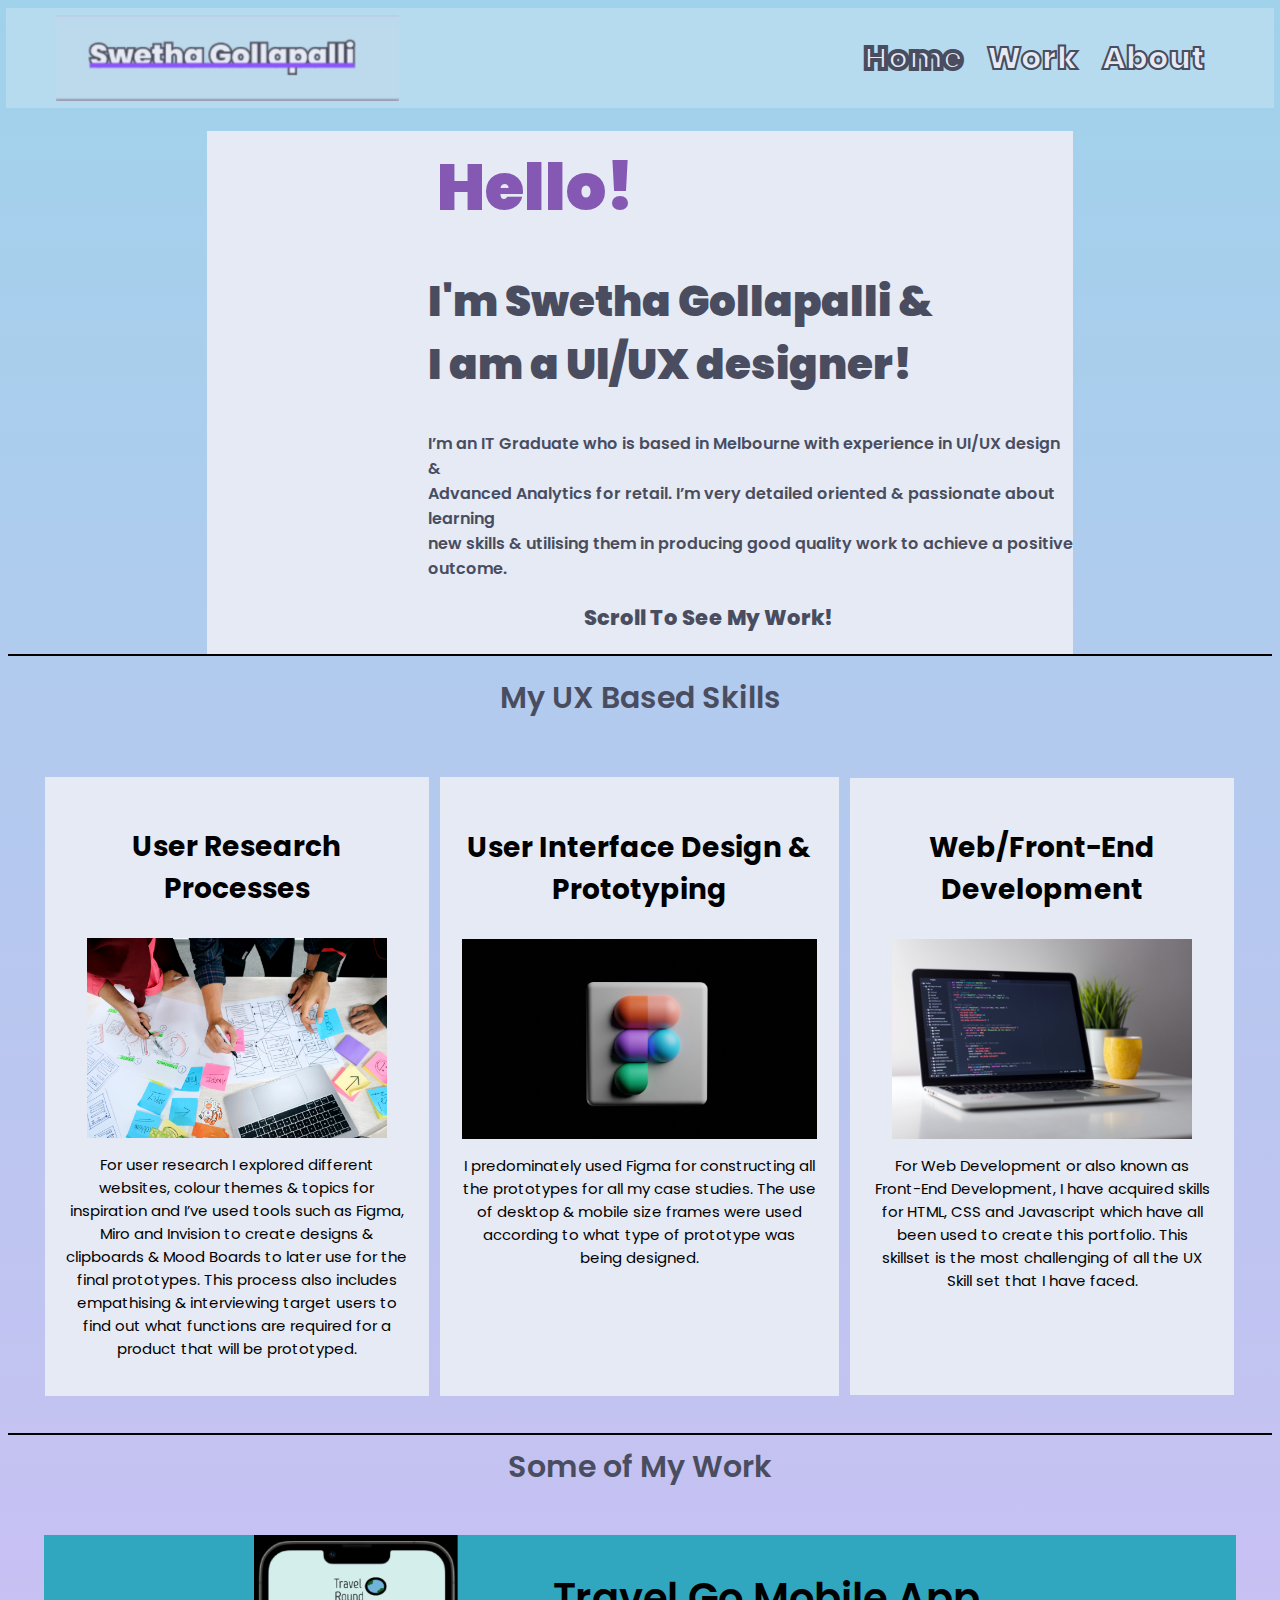
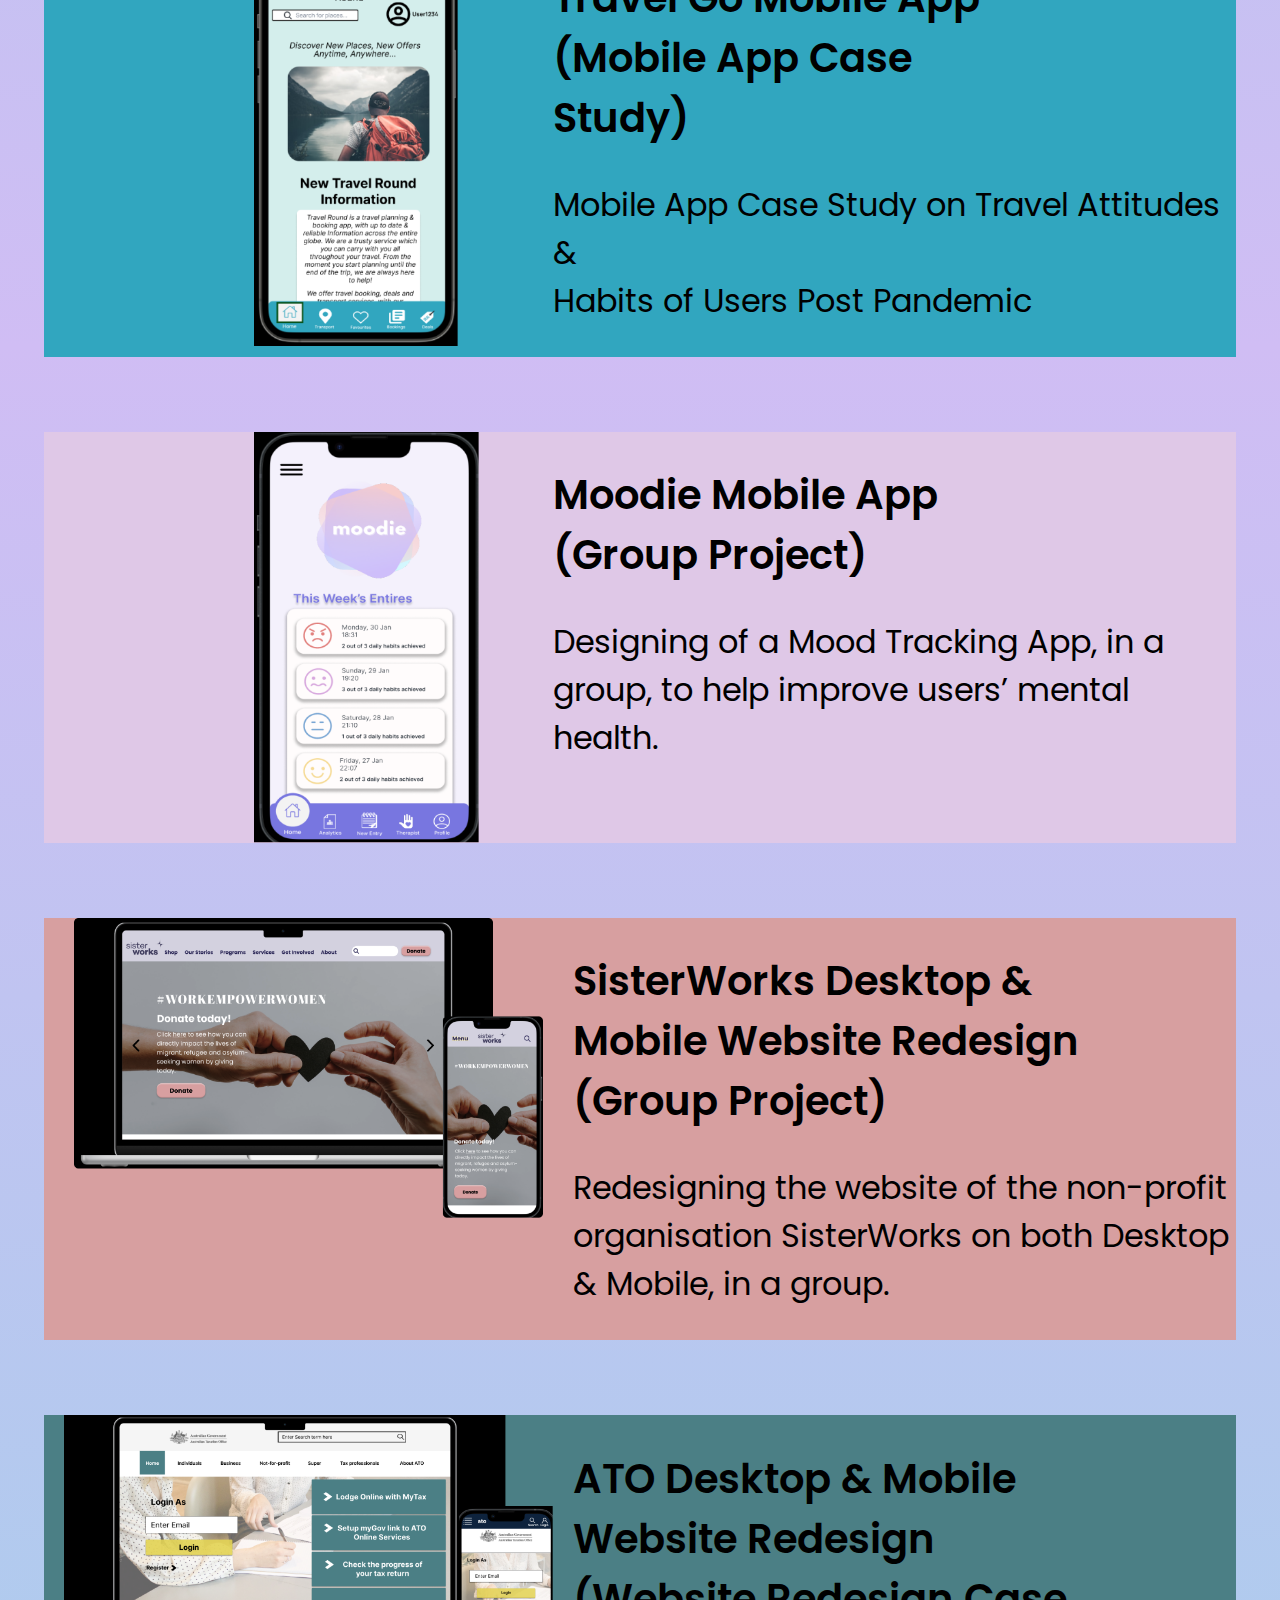
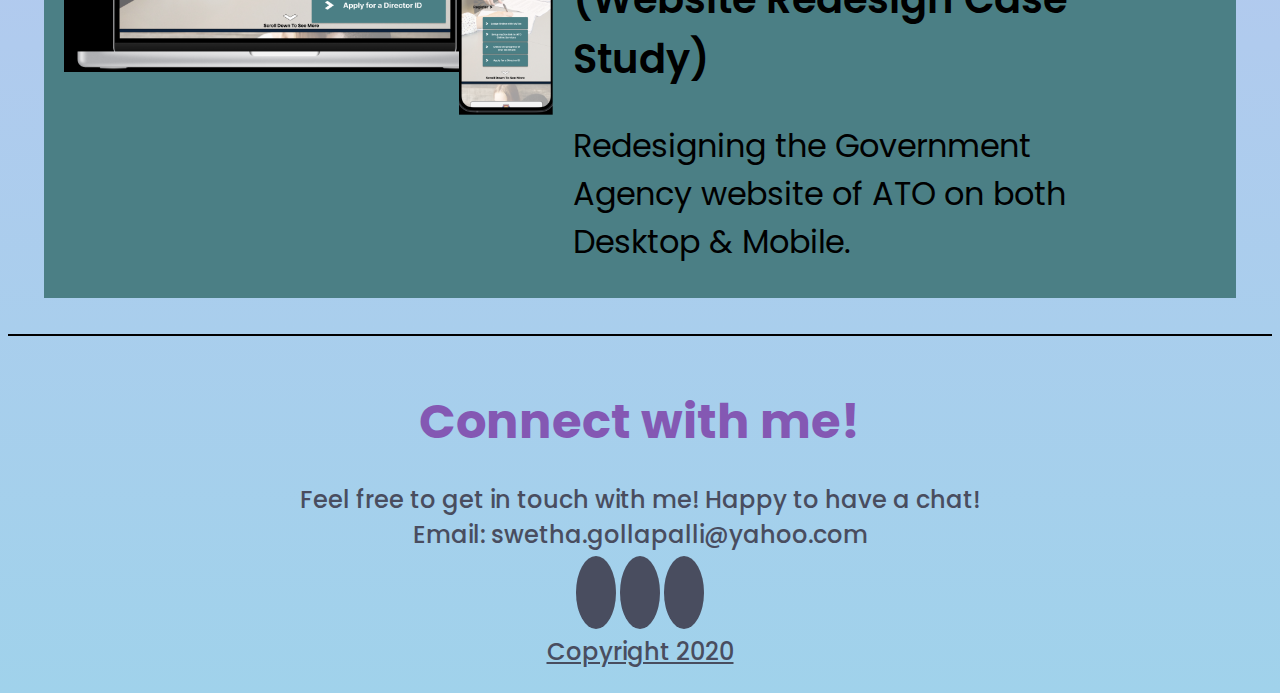
==== commit 52a36c5f: "My Work Grid done" ====
--- a/index.html
+++ b/index.html
@@ -58,49 +58,51 @@
 
         <div class="line-1"></div>
 
+<!-- My Work Section Constructed using CSS Grid -->
 
      <section class="MyWork">
 
         <h1 id= "WorkTitle">Some of My Work</h1>
-            <div class="Works">
+            <div class="WorkGrid">
                     <div class= "content1">
-                        <h3> Travel Go Mobile App (Mobile App Case Study</h3>
-                        <div class= "backing-block1">
-                            <img src= "Images/Case Study image 1.png">
-                            <h2>Travel Go Mobile App</h2>
+                        <img src= "Images/Case Study image 1.png">
+                    </div>
+                    <div class= "backing-block1">
+                            <h2>Travel Go Mobile App (Mobile App Case Study)</h2>
                             <p>Mobile App Case Study on Travel Attitudes & <br> Habits of Users Post Pandemic</p>
-                        </div>
-                    <div>
+                     </div>
         
                      <div class= "content2">
-                            <h3> Moodie Mobile App (Group Project)</h3>
-                            <div class= "backing-block2">
-                                <img src= "Images/Case Study image 2.png">
-                                <h2>Moodie Mobile App</h2>
-                                <p>Designing of a Mood Tracking App, in a <br> group, to help improve users’ mental health.</p>
-                            </div>
-                        <div>
+                        <img src= "Images/Case Study image 2.png">
+                    </div>
+                    <div class= "backing-block2">
+                        <h2>Moodie Mobile App (Group Project)</h2>
+                        <p>Designing of a Mood Tracking App, in a <br> group, to help improve users’ mental health.</p>
+                    </div>
+                     
 
                     <div class= "content3">
-                                <h3> SisterWorks Desktop & Mobile Website Redesign (Group Project)</h3>
-                                <div class= "backing-block3">
-                                    <img src= "Images/Case Study image 3.png">
-                                    <h2>SisterWorks Website Redesign</h2>
-                                    <p>Redesigning the website of the non-profit <br> organisation SisterWorks on both Desktop & Mobile, in a group.</p>
-                                </div>
-                            <div>    
+                        <img src= "Images/Case Study image 3.png">        
+                    </div>
+                    <div class= "backing-block3">  
+                        <h2>SisterWorks Desktop & Mobile Website Redesign (Group Project)</h2>
+                        <p>Redesigning the website of the non-profit <br> organisation SisterWorks on both Desktop & Mobile, in a group.</p>
+                    </div>            
+                              
                                 
                     <div class= "content4">
-                                    <h3>  ATO Desktop & Mobile Website Redesign (Website Redesign Case Study)</h3>
-                                    <div class= "backing-block4">
-                                        <img src= "Images/Case Study image 4.png">
-                                        <h2>ATO Website Redesign/h2>
-                                        <p>Redesigning the Government <br> Agency website of ATO on both <br> Desktop & Mobile.</p>
-                                    </div>
-                                <div>             
+                        <img src= "Images/Case Study image 4.png">  
+                    </div>   
+
+                    <div class= "backing-block4">
+                        <h2> ATO Desktop & Mobile Website Redesign (Website Redesign Case Study)</h2>
+                        <p>Redesigning the Government <br> Agency website of ATO on both <br> Desktop & Mobile.</p>
+                    </div>
+                               
              </div>
     </section>
 
+    <div class="line-1"></div>
 
         <footer class= "Footer">
             <h1>Connect with me!</h1>
--- a/css/index.css
+++ b/css/index.css
@@ -3,7 +3,7 @@
     background-image: linear-gradient(#A0D2EB, #D0BDF4, #A0D2EB);
       background-repeat: no-repeat;
       text-align: center;
-      width: 1440px;
+      width: auto;
 }
 
 
@@ -191,133 +191,133 @@
     color: #494D5F;
 }
 
-.content1 h3 {
-    text-align: left;
-    margin-left: 237px;
-}
-
-.backing-block1{
-    float: left;
+.WorkGrid {
+    display: grid;
+    grid-template-areas: 'travelimg travelimg travelcontent travelcontent ' 
+    'moodieimg moodieimg moodiecontent moodiecontent '
+    'sisterimg sisterimg sisterworkscontent sisterworkscontent' 
+    'atoimg atoimg atocontent atocontent';
+    grid-gap: 0px;
+    padding: 36px;
+    grid-row-gap: 75px;
+}
+
+.content1 {
+    grid-area: travelimg;
     background-color: #31A6BF;
-    margin-left: 100px;
-}
-
-.backing-block1 h2{
-    margin-right: 218px;
-}
-
-.backing-block1 p {
-    font-size: 32px;
-    font-family: 'Poppins', sans-serif;
-    font-weight: 400;
-    margin-left: 487px;
-    text-align: left;
-}
-
-.backing-block1 img {
+}
+
+.content1 img {
     float: left;
     height: 411px;
     margin-left: 210px;
 
 }
-
-
-
-.content2 h3 {
-    text-align: left;
-    margin-left: 233px;
-    margin-right: 50px;
-}
-
-.backing-block2{
-    float: left;
+.backing-block1{
+    background-color: #31A6BF;
+    grid-area: travelcontent;
+}
+
+.backing-block1 h2{
+    margin-right: 218px;
+    text-align: left;
+}
+
+.backing-block1 p {
+    font-size: 32px;
+    font-family: 'Poppins', sans-serif;
+    font-weight: 400;
+    text-align: left;
+}
+
+
+
+.content2 {
+    grid-area: moodieimg;
     background-color: #DFC8E7;
-    margin-left: 101px;
-}
-
-.backing-block2 h2{
-    margin-right: 264px;
-}
-
-.backing-block2 p {
-    font-size: 32px;
-    font-family: 'Poppins', sans-serif;
-    font-weight: 400;
-    margin-left: 487px;
-    text-align: left;
-}
-
-.backing-block2 img {
+}
+
+
+.content2 img {
     float: left;
     height: 411px;
     margin-left: 210px;
 
 }
-
-
-.content3 h3 {
-    text-align: left;
-    margin-left: 237px;
-}
-
+.backing-block2{
+    background-color: #DFC8E7;
+    grid-area: moodiecontent;
+}
+
+.backing-block2 h2{
+    margin-right: 264px;
+    text-align: left;
+}
+
+.backing-block2 p {
+    font-size: 32px;
+    font-family: 'Poppins', sans-serif;
+    font-weight: 400;
+    text-align: left;
+}
+
+.content3{
+    grid-area: sisterimg;
+    background-color: #D79FA0;
+}
+
+.content3 img {
+    height: 300px;
+    margin-left: 20px;
+    text-align: center;
+
+}
 .backing-block3{
-    float: left;
     background-color: #D79FA0;
-    margin-left: 96px;
-    margin-right: 144px;
+    grid-area: sisterworkscontent;
 }
 
 .backing-block3 h2{
-        margin-left: 500px;
         text-align: left;
-        padding-left: -27px;
-        padding-left: 86px;
+        margin-right: 150px;
+        margin-left: 20px;
 }
 
 .backing-block3 p {
     font-size: 32px;
     font-family: 'Poppins', sans-serif;
     font-weight: 400;
-    margin-left: 586px;
-    text-align: left;
-}
-
-.backing-block3 img {
-    float: left;
+    text-align: left;
+    margin-left: 20px;
+}
+
+.content4 {
+    grid-area: atoimg;
+    background-color: #4B7F85;
+}
+
+.content4 img {
     height: 300px;
-    margin-left: 70px;
-
-}
-
-.content4 h3 {
-    text-align: left;
-    margin-left: 164px;
-}
-
+    margin-left: 20px;
+
+}
 .backing-block4{
-    float: left;
     background-color: #4B7F85;
-    margin-left: 98px;
-    margin-right: 184px;
+    grid-area: atocontent;
 }
 
 .backing-block4 h2{
-    margin-left: 73px;
+    text-align: left;
+    margin-right: 150px;
+    margin-left: 20px;
 }
 
 .backing-block4 p {
     font-size: 32px;
     font-family: 'Poppins', sans-serif;
     font-weight: 400;
-    margin-left: 640px;
-    text-align: left;
-}
-
-.backing-block4 img {
-    float: left;
-    height: 300px;
-    margin-left: 59px;
-
+    text-align: left;
+    margin-left: 20px;
 }
 
 
@@ -372,3 +372,7 @@
     color: white;
   }
 
+  @media only screen and (max-width:600) {
+
+  }
+
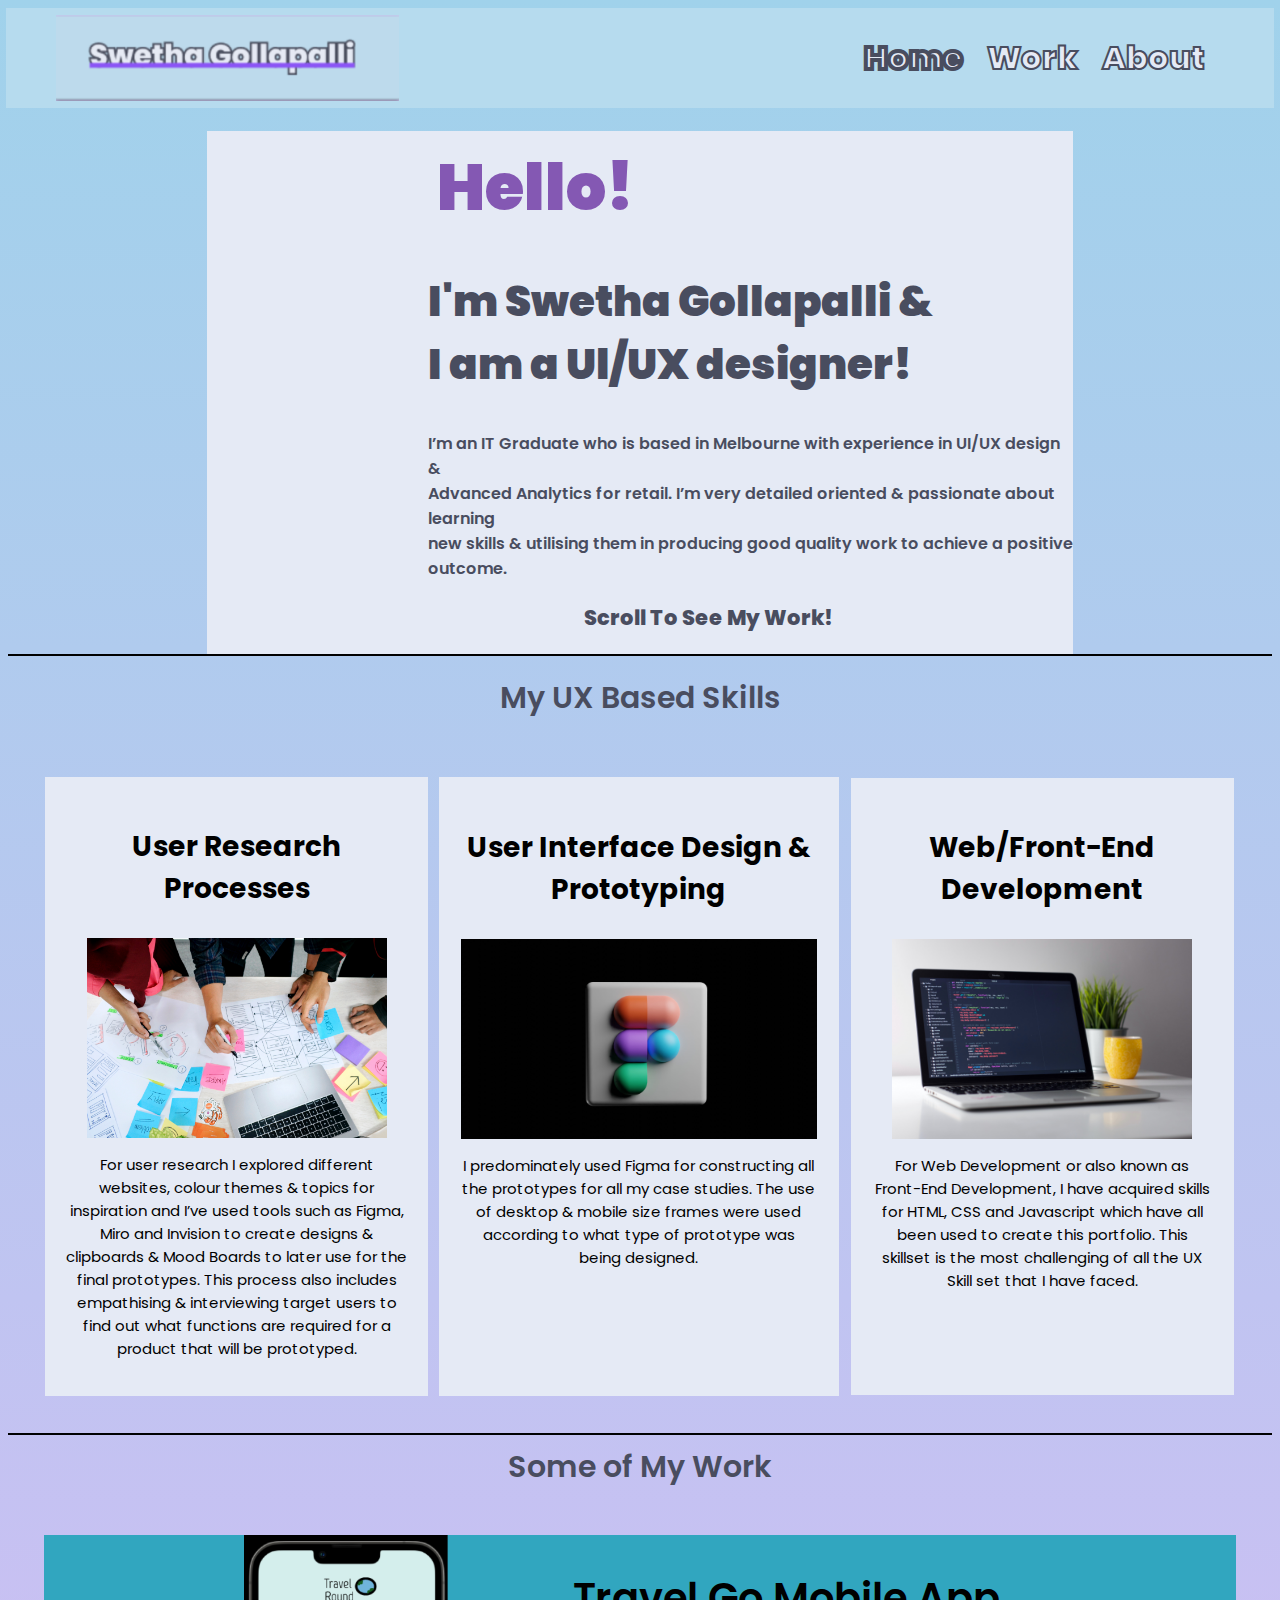
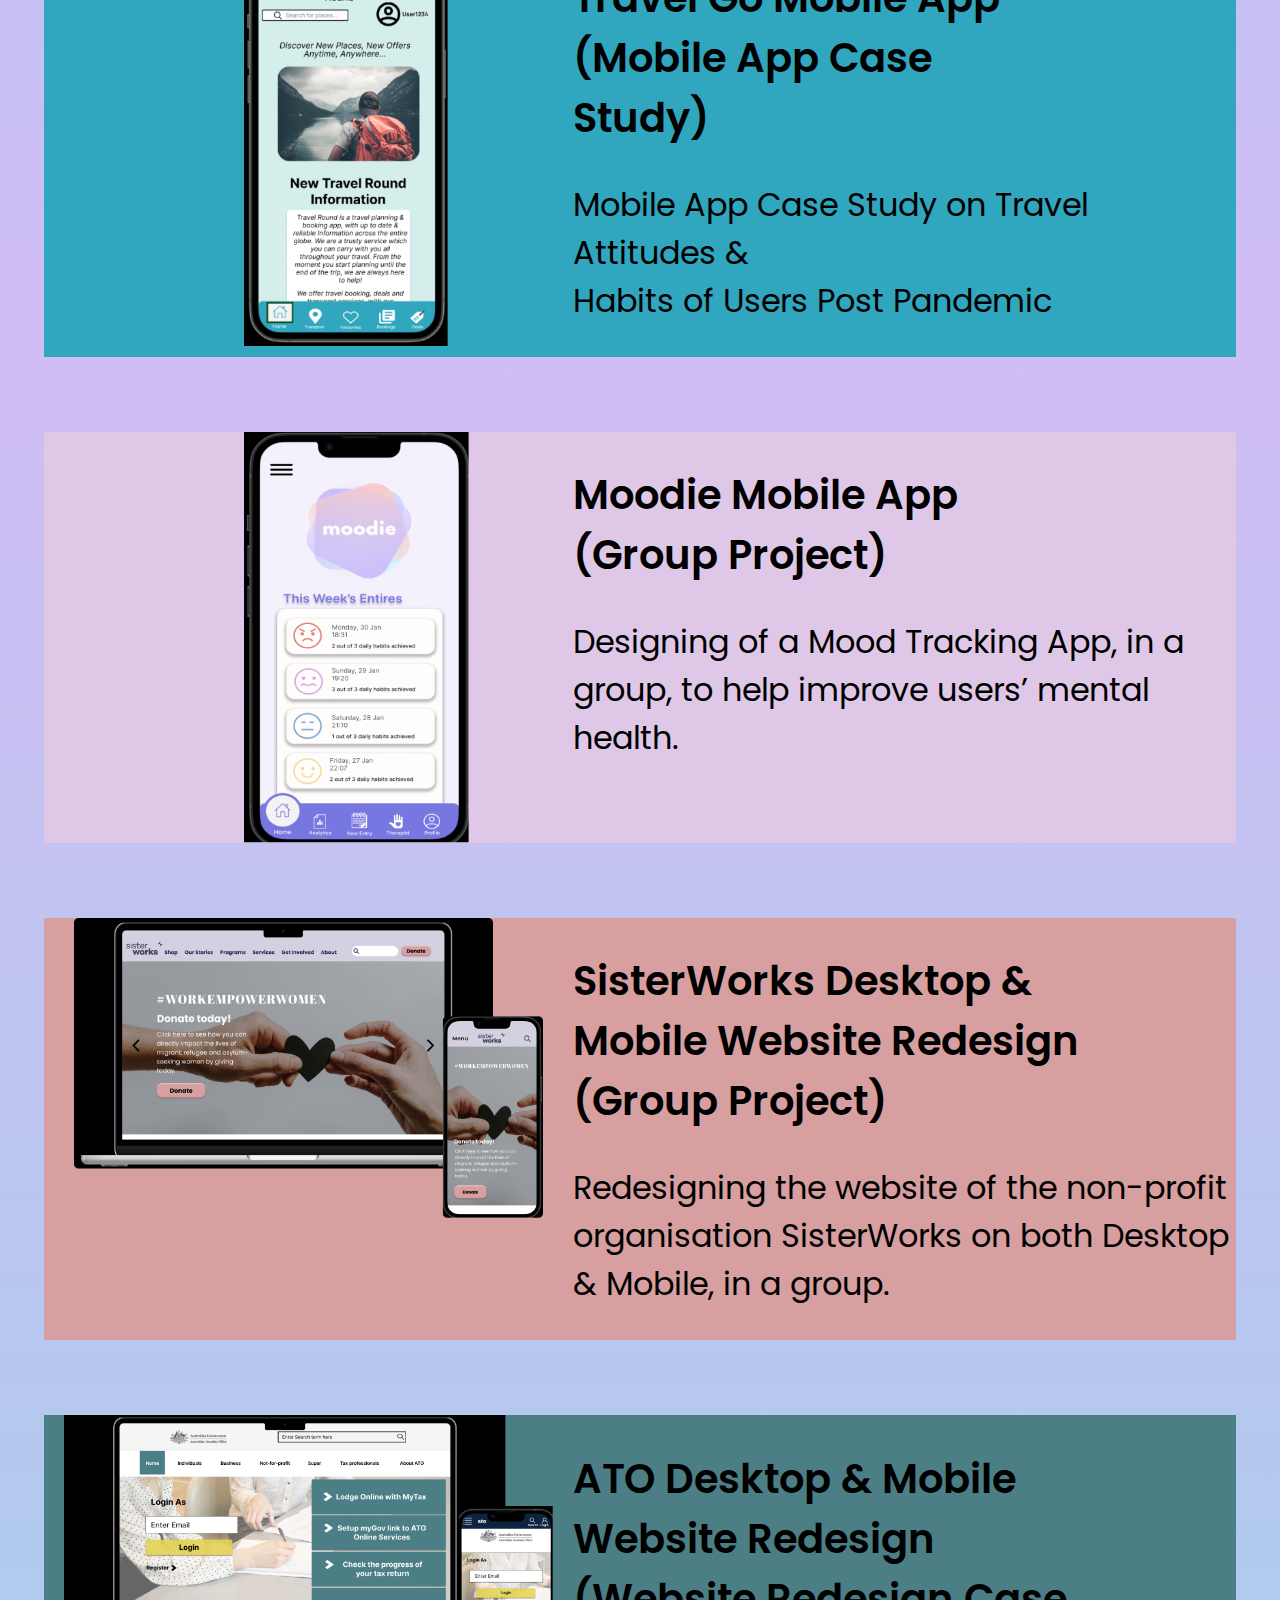
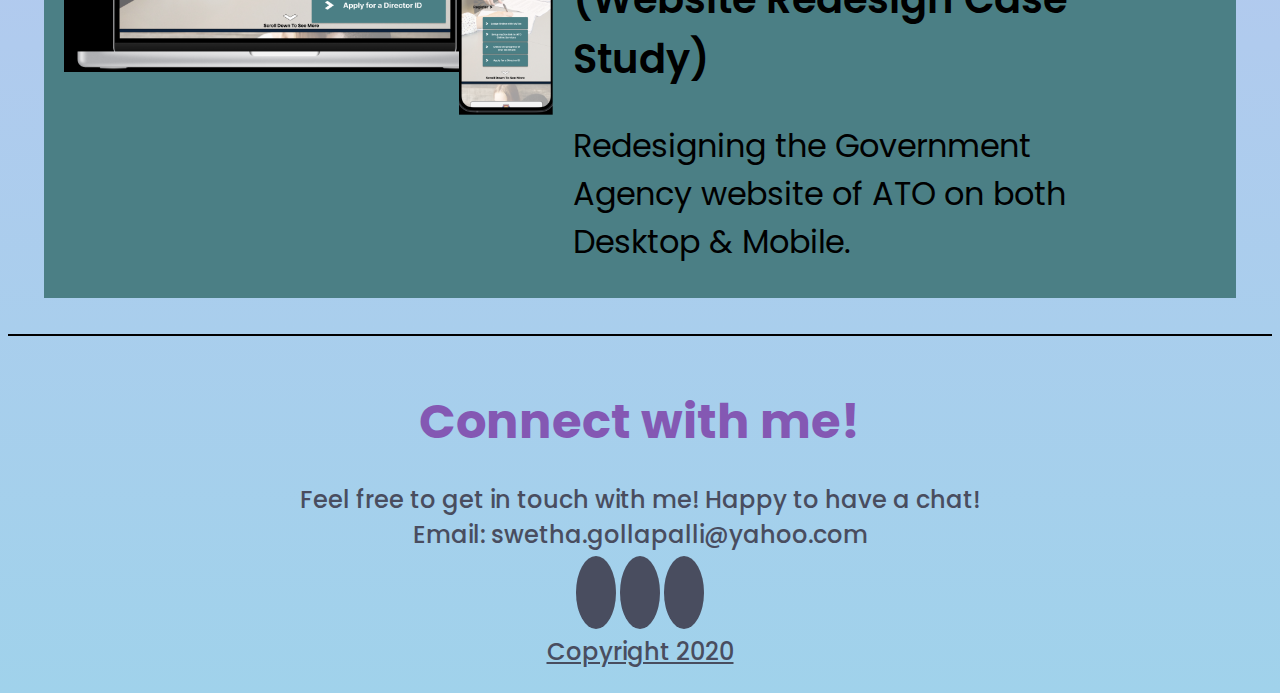
==== commit d98af50e: "Done" ====
--- a/index.html
+++ b/index.html
@@ -58,7 +58,7 @@
 
         <div class="line-1"></div>
 
-<!-- My Work Section Constructed using CSS Grid -->
+<!-- My Work Section Constructed using CSS Grid --> 
 
      <section class="MyWork">
 
--- a/css/index.css
+++ b/css/index.css
@@ -123,6 +123,7 @@
 
 .MySkillsFlex {
     display: flex;
+    flex-direction: row;
 }
 
 #SkillsTitle {
@@ -154,7 +155,7 @@
     width: 33%;
     margin: 37px;
     padding: 22px;
-    margin-right: 64px;
+    margin-right: -27px;
     background-color: #E5EAF5;
 }
 
@@ -171,7 +172,7 @@
     width: 33%;
     margin: 38px;
     padding: 21px;
-    margin-left: -53px;
+    margin-left: 39px;
     background-color: #E5EAF5;
 }
 
@@ -210,7 +211,7 @@
 .content1 img {
     float: left;
     height: 411px;
-    margin-left: 210px;
+    margin-left: 200px;
 
 }
 .backing-block1{
@@ -221,6 +222,7 @@
 .backing-block1 h2{
     margin-right: 218px;
     text-align: left;
+    margin-left: 20px;
 }
 
 .backing-block1 p {
@@ -228,6 +230,7 @@
     font-family: 'Poppins', sans-serif;
     font-weight: 400;
     text-align: left;
+    margin-left: 20px;
 }
 
 
@@ -241,7 +244,7 @@
 .content2 img {
     float: left;
     height: 411px;
-    margin-left: 210px;
+    margin-left: 200px;
 
 }
 .backing-block2{
@@ -252,6 +255,7 @@
 .backing-block2 h2{
     margin-right: 264px;
     text-align: left;
+    margin-left: 20px;
 }
 
 .backing-block2 p {
@@ -259,6 +263,7 @@
     font-family: 'Poppins', sans-serif;
     font-weight: 400;
     text-align: left;
+    margin-left: 20px;
 }
 
 .content3{
@@ -279,7 +284,7 @@
 
 .backing-block3 h2{
         text-align: left;
-        margin-right: 150px;
+        margin-right: 130px;
         margin-left: 20px;
 }
 
@@ -372,7 +377,46 @@
     color: white;
   }
 
-  @media only screen and (max-width:600) {
-
-  }
-
+  @media only screen and (max-width:600px) {
+      .WorkGrid{
+            display: grid;
+            grid-template-areas: 'travelimg' 
+            'travelcontent' 
+            'moodieimg' 
+            'moodiecontent'
+            'sisterimg' 
+            'sisterworkscontent' 
+            'atoimg' 
+            'atocontent';
+            grid-gap: 0px;
+            padding: 36px;
+            grid-column-gap: 70px;
+      }
+
+      .MySkillsFlex{
+          flex-direction: column;
+      }
+
+      .UserResearch img {
+        height: 100px;
+    }
+    
+    
+    .UIP img{
+        height: 100px;
+    }
+    
+    .WebDev img {
+        height: 100px;
+    }
+    
+      
+      body {
+      background-image: linear-gradient(#A0D2EB, #D0BDF4, #A0D2EB);
+      background-repeat: no-repeat;
+      text-align: center;
+      width: auto;
+}
+
+  }
+
